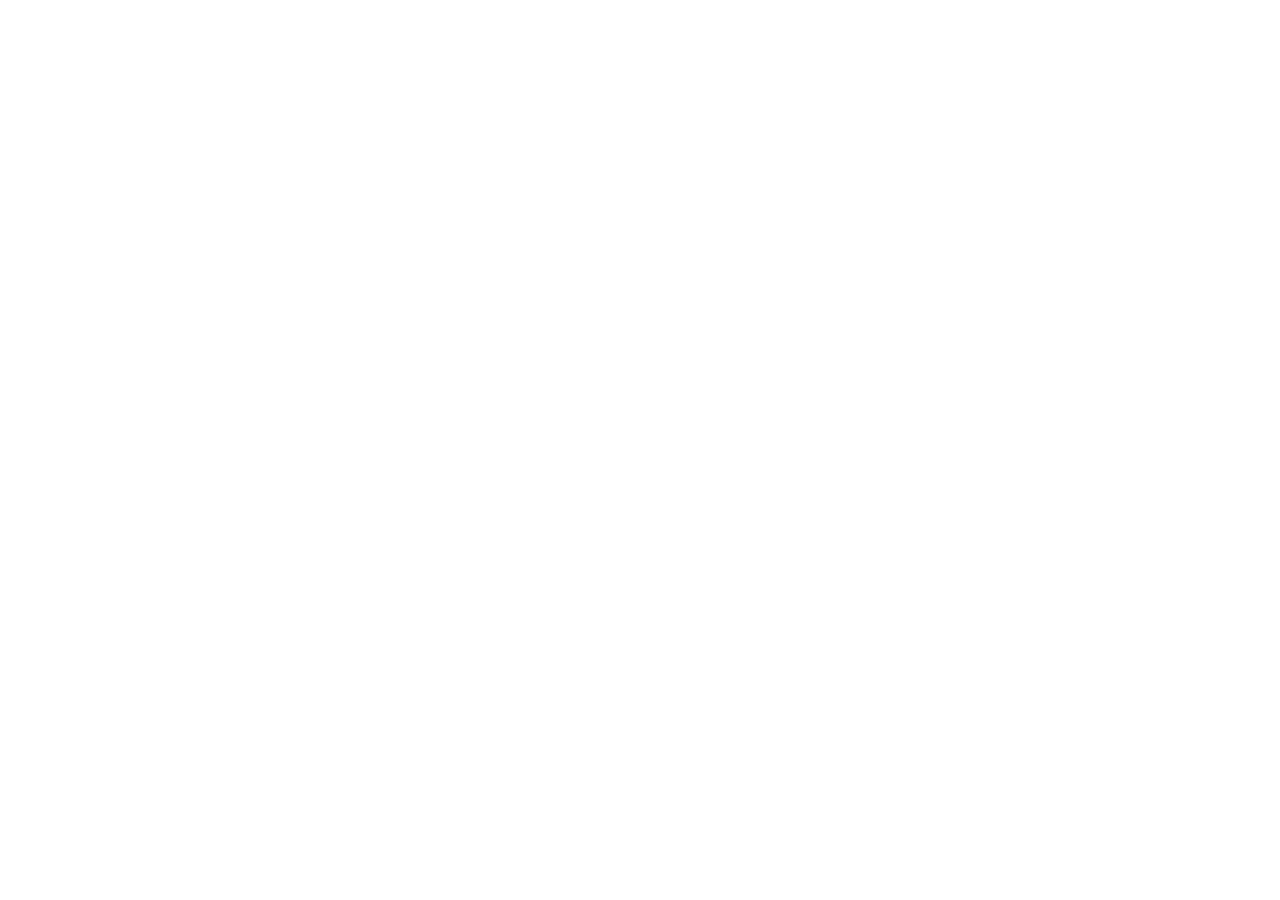
==== index.html @ 4562ea92 "Add files via upload" ====
<!doctype html>
<html lang="pl">

<head>
  <meta charset="UTF-8" />
  <meta name="viewport" content="width=device-width, initial-scale=1.0, viewport-fit=cover" />
  <title>FreeFlow — Voice to Order</title>
  <meta name="description" content="Zamów głosem - restauracje, taxi, hotele" />
  <meta name="color-scheme" content="dark light" />
  <meta name="theme-color" content="#ff8a30" />
  <meta name="apple-mobile-web-app-capable" content="yes" />
  <meta name="apple-mobile-web-app-status-bar-style" content="black-translucent" />
  <meta name="apple-mobile-web-app-title" content="FreeFlow" />
  <meta name="mobile-web-app-capable" content="yes" />
  
  <!-- PWA Manifest -->
  <link rel="manifest" href="manifest.json" />
  
  <!-- Icons -->
  <link rel="icon" type="image/png" href="images/Freeflow-logo.png" />
  <link rel="apple-touch-icon" href="images/Freeflowlogo.png" />
  
  <!-- Preload critical resources -->
  <link rel="preload" href="images/Background.png" as="image" />
  <link rel="preload" href="images/Freeflowlogo.png" as="image" />
  <script type="module" crossorigin src="assets/index-CHbNu_13.js"></script>
  <link rel="stylesheet" crossorigin href="assets/index-i4BUNEdS.css">
</head>

<body>
  <div id="root"></div>
  
  <script>
    // TTS Interceptor i Text Cleanup
    (function() {
      let currentAudio = null;
      
      // Czyści tekst przed wysłaniem do TTS
      function cleanTextForTTS(text) {
        if (!text || typeof text !== 'string') return text;
        
        return text
          // Zamieniaj cyfry na słowa
          .replace(/\b4\b/g, 'cztery')
          .replace(/\b9\b/g, 'dziewięć')
          .replace(/\b0\b/g, 'zero')
          .replace(/\b1\b/g, 'jeden')
          .replace(/\b2\b/g, 'dwa')
          .replace(/\b3\b/g, 'trzy')
          .replace(/\b5\b/g, 'pięć')
          .replace(/\b6\b/g, 'sześć')
          .replace(/\b7\b/g, 'siedem')
          .replace(/\b8\b/g, 'osiem')
          // Usuń gwiazdki i inne problematyczne znaki
          .replace(/\*/g, '')
          .replace(/[\*]+/g, '')
          .replace(/\s+/g, ' ')
          .trim();
      }
      
      // Zatrzymuje aktualnie odtwarzane audio
      function stopCurrentAudio() {
        if (currentAudio) {
          try {
            currentAudio.pause();
            currentAudio.currentTime = 0;
          } catch (e) {
            console.log('Nie można zatrzymać audio:', e);
          }
          currentAudio = null;
        }
      }
      
      // Przechwytuje wywołania Audio
      const OriginalAudio = window.Audio;
      window.Audio = function(src) {
        stopCurrentAudio();
        const audio = new OriginalAudio(src);
        currentAudio = audio;
        return audio;
      };
      
      // Przechwytuje fetch dla OpenAI TTS
      const originalFetch = window.fetch;
      window.fetch = function(...args) {
        const [url, options] = args;
        
        // Sprawdź czy to może być wywołanie TTS
        if (url && typeof url === 'string' && 
            (url.includes('openai') || url.includes('speech') || url.includes('tts'))) {
          
          if (options && options.body) {
            try {
              let body = options.body;
              if (typeof body === 'string') {
                const data = JSON.parse(body);
                if (data.input || data.text) {
                  // Zatrzymaj aktualny dźwięk
                  stopCurrentAudio();
                  
                  // Wyczyść tekst
                  if (data.input) {
                    data.input = cleanTextForTTS(data.input);
                  }
                  if (data.text) {
                    data.text = cleanTextForTTS(data.text);
                  }
                  
                  options.body = JSON.stringify(data);
                  console.log('TTS tekst wyczyszczony:', data.input || data.text);
                }
              }
            } catch (e) {
              console.log('Nie udało się przetworzyć TTS request:', e);
            }
          }
        }
        
        return originalFetch.apply(this, args);
      };
      
      // Przechwytuje createObjectURL dla audio blob
      const originalCreateObjectURL = URL.createObjectURL;
      URL.createObjectURL = function(blob) {
        if (blob && blob.type && blob.type.startsWith('audio/')) {
          stopCurrentAudio();
        }
        return originalCreateObjectURL.apply(this, arguments);
      };
      
      console.log('TTS Interceptor załadowany - cyfry i gwiazdki będą filtrowane, audio zsynchronizowane');
    })();
  </script>
  
</body>
</html>
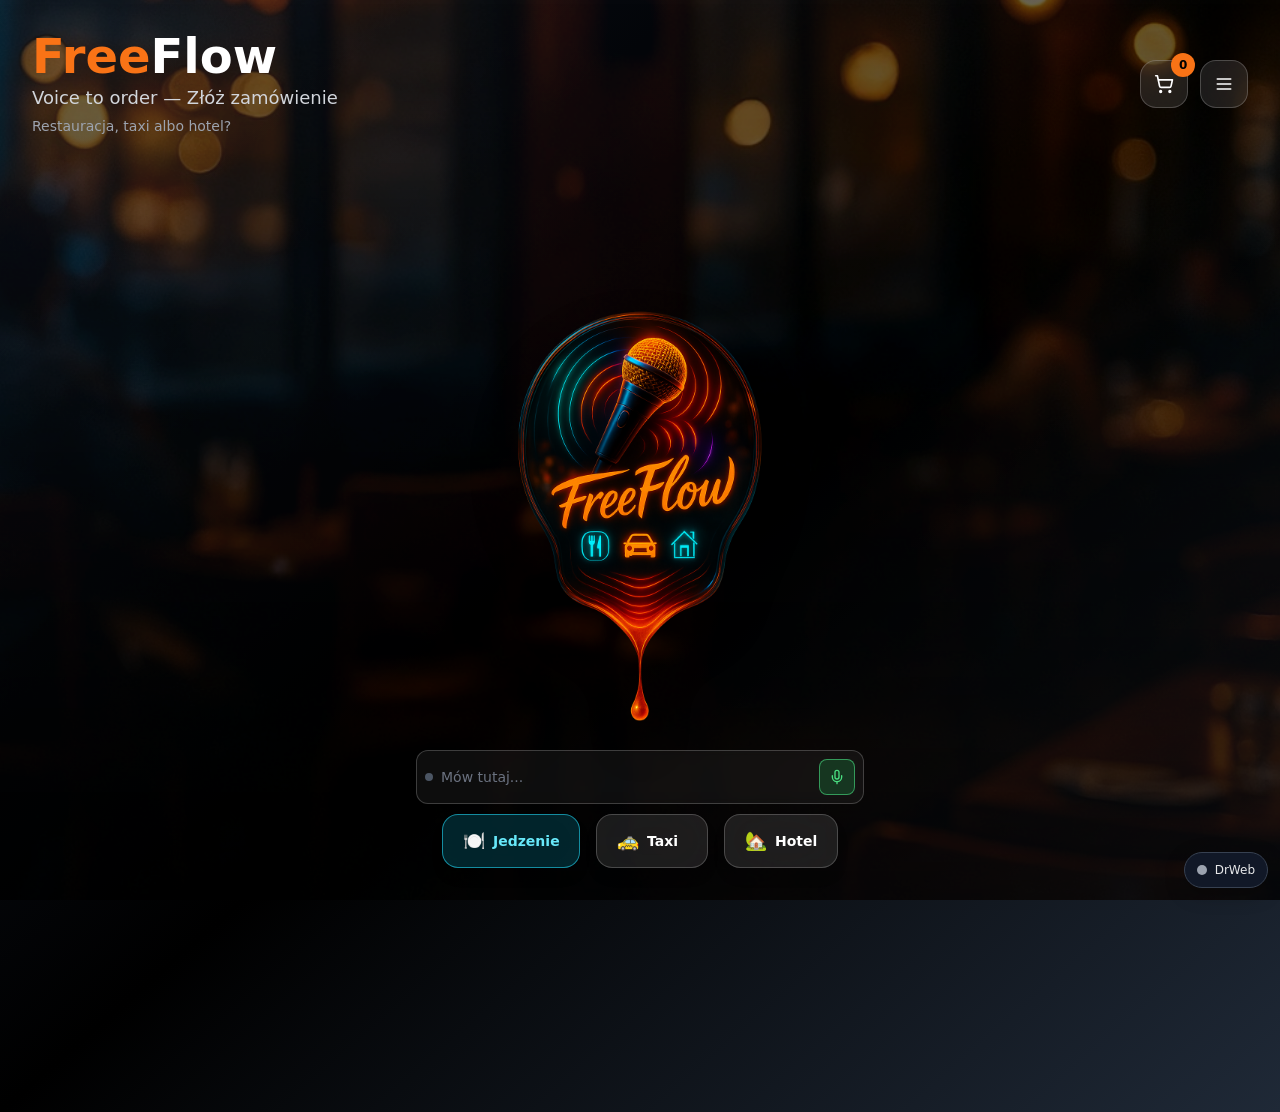
==== commit 4c707357: "Update index.html" ====
--- a/index.html
+++ b/index.html
@@ -131,6 +131,64 @@
       console.log('TTS Interceptor załadowany - cyfry i gwiazdki będą filtrowane, audio zsynchronizowane');
     })();
   </script>
+
+<script>
+(() => {
+  const BACK_URL = "https://github.com/ndoemo02/FreeFlow-FRONT/new/main"; // <--- PODMIEŃ
+  const ENDPOINTS = { health:"/api/healthz", diag:"/api/diag", selftest:"/api/selftest", version:"/api/version", time:"/api/time" };
+
+  const jfetch = async (url, timeout=8000) => {
+    const ctrl = new AbortController(), to = setTimeout(() => ctrl.abort(), timeout);
+    try {
+      const r = await fetch(url, {signal: ctrl.signal});
+      const t = await r.text(); let d; try{ d=JSON.parse(t);}catch{ d=t;}
+      return { ok:r.ok, status:r.status, data:d };
+    } catch(e){ return { ok:false, status:0, data:{error:e.name==="AbortError"?"timeout":e.message} }; }
+    finally{ clearTimeout(to); }
+  };
+
+  const badge = document.createElement("button");
+  Object.assign(badge.style, {position:"fixed", right:"12px", bottom:"12px", zIndex:9999,
+    background:"#111827", color:"#fff", border:"1px solid #374151", borderRadius:"9999px",
+    padding:"8px 12px", display:"flex", gap:"8px", alignItems:"center", boxShadow:"0 6px 20px rgba(0,0,0,.25)"});
+  const dot = document.createElement("span");
+  Object.assign(dot.style,{width:"10px", height:"10px", borderRadius:"9999px", background:"#9ca3af"});
+  const label = document.createElement("span"); label.textContent="DrWeb"; label.style.fontSize="12px"; label.style.opacity=".9";
+  badge.append(dot, label); document.body.appendChild(badge);
+
+  const panel = document.createElement("div");
+  Object.assign(panel.style,{position:"fixed", right:"12px", bottom:"56px", zIndex:9999, width:"min(92vw,520px)", maxHeight:"70vh",
+    overflow:"auto", background:"#0b1220", color:"#fff", border:"1px solid #243046", borderRadius:"12px", padding:"12px",
+    boxShadow:"0 12px 32px rgba(0,0,0,.35)", display:"none"});
+  const header = document.createElement("div"); Object.assign(header.style,{display:"flex", justifyContent:"space-between", marginBottom:"8px"});
+  header.innerHTML = `<div style="font-weight:600">DrWeb – diagnostyka</div>
+  <div style="display:flex; gap:8px">
+    <button id="drw-run" style="padding:6px 10px;border-radius:8px;background:#1f2937;color:#e5e7eb;border:1px solid #374151">Uruchom testy</button>
+    <button id="drw-copy" style="padding:6px 10px;border-radius:8px;background:#1f2937;color:#e5e7eb;border:1px solid #374151">Kopiuj raport</button>
+  </div>`;
+  const pre = document.createElement("pre"); Object.assign(pre.style,{whiteSpace:"pre-wrap", background:"#0f172a", padding:"8px", borderRadius:"8px", fontSize:"12px", lineHeight:"1.35"});
+  panel.append(header, pre); document.body.appendChild(panel);
+
+  let report = null, busy=false;
+
+  async function run() {
+    if (!BACK_URL || busy) return;
+    busy=true; const started=new Date().toISOString();
+    const base = BACK_URL.replace(/\/+$/,"");
+    const out = {};
+    for (const [k,p] of Object.entries(ENDPOINTS)) out[k] = await jfetch(base + p);
+    const ok = out.health?.ok && out.diag?.ok && out.selftest?.ok;
+    report = { started, finished:new Date().toISOString(), frontendOrigin:location.origin, backendBase:base, verdict: ok?"OK":"FAIL", results: out };
+    pre.textContent = JSON.stringify(report,null,2);
+    dot.style.background = ok ? "#16a34a" : "#dc2626";
+    busy=false;
+  }
+
+  badge.onclick = () => { panel.style.display = panel.style.display==="none" ? "block" : "none"; if (!report) run(); };
+  panel.querySelector("#drw-run").onclick = run;
+  panel.querySelector("#drw-copy").onclick = () => report && navigator.clipboard?.writeText(JSON.stringify(report,null,2));
+})();
+        </script>
   
 </body>
 </html>
--- a/assets/index-i4BUNEdS.css
+++ b/assets/index-i4BUNEdS.css
@@ -0,0 +1 @@
+*,:before,:after{--tw-border-spacing-x: 0;--tw-border-spacing-y: 0;--tw-translate-x: 0;--tw-translate-y: 0;--tw-rotate: 0;--tw-skew-x: 0;--tw-skew-y: 0;--tw-scale-x: 1;--tw-scale-y: 1;--tw-pan-x: ;--tw-pan-y: ;--tw-pinch-zoom: ;--tw-scroll-snap-strictness: proximity;--tw-gradient-from-position: ;--tw-gradient-via-position: ;--tw-gradient-to-position: ;--tw-ordinal: ;--tw-slashed-zero: ;--tw-numeric-figure: ;--tw-numeric-spacing: ;--tw-numeric-fraction: ;--tw-ring-inset: ;--tw-ring-offset-width: 0px;--tw-ring-offset-color: #fff;--tw-ring-color: rgb(59 130 246 / .5);--tw-ring-offset-shadow: 0 0 #0000;--tw-ring-shadow: 0 0 #0000;--tw-shadow: 0 0 #0000;--tw-shadow-colored: 0 0 #0000;--tw-blur: ;--tw-brightness: ;--tw-contrast: ;--tw-grayscale: ;--tw-hue-rotate: ;--tw-invert: ;--tw-saturate: ;--tw-sepia: ;--tw-drop-shadow: ;--tw-backdrop-blur: ;--tw-backdrop-brightness: ;--tw-backdrop-contrast: ;--tw-backdrop-grayscale: ;--tw-backdrop-hue-rotate: ;--tw-backdrop-invert: ;--tw-backdrop-opacity: ;--tw-backdrop-saturate: ;--tw-backdrop-sepia: ;--tw-contain-size: ;--tw-contain-layout: ;--tw-contain-paint: ;--tw-contain-style: }::backdrop{--tw-border-spacing-x: 0;--tw-border-spacing-y: 0;--tw-translate-x: 0;--tw-translate-y: 0;--tw-rotate: 0;--tw-skew-x: 0;--tw-skew-y: 0;--tw-scale-x: 1;--tw-scale-y: 1;--tw-pan-x: ;--tw-pan-y: ;--tw-pinch-zoom: ;--tw-scroll-snap-strictness: proximity;--tw-gradient-from-position: ;--tw-gradient-via-position: ;--tw-gradient-to-position: ;--tw-ordinal: ;--tw-slashed-zero: ;--tw-numeric-figure: ;--tw-numeric-spacing: ;--tw-numeric-fraction: ;--tw-ring-inset: ;--tw-ring-offset-width: 0px;--tw-ring-offset-color: #fff;--tw-ring-color: rgb(59 130 246 / .5);--tw-ring-offset-shadow: 0 0 #0000;--tw-ring-shadow: 0 0 #0000;--tw-shadow: 0 0 #0000;--tw-shadow-colored: 0 0 #0000;--tw-blur: ;--tw-brightness: ;--tw-contrast: ;--tw-grayscale: ;--tw-hue-rotate: ;--tw-invert: ;--tw-saturate: ;--tw-sepia: ;--tw-drop-shadow: ;--tw-backdrop-blur: ;--tw-backdrop-brightness: ;--tw-backdrop-contrast: ;--tw-backdrop-grayscale: ;--tw-backdrop-hue-rotate: ;--tw-backdrop-invert: ;--tw-backdrop-opacity: ;--tw-backdrop-saturate: ;--tw-backdrop-sepia: ;--tw-contain-size: ;--tw-contain-layout: ;--tw-contain-paint: ;--tw-contain-style: }*,:before,:after{box-sizing:border-box;border-width:0;border-style:solid;border-color:#e5e7eb}:before,:after{--tw-content: ""}html,:host{line-height:1.5;-webkit-text-size-adjust:100%;-moz-tab-size:4;-o-tab-size:4;tab-size:4;font-family:ui-sans-serif,system-ui,sans-serif,"Apple Color Emoji","Segoe UI Emoji",Segoe UI Symbol,"Noto Color Emoji";font-feature-settings:normal;font-variation-settings:normal;-webkit-tap-highlight-color:transparent}body{margin:0;line-height:inherit}hr{height:0;color:inherit;border-top-width:1px}abbr:where([title]){-webkit-text-decoration:underline dotted;text-decoration:underline dotted}h1,h2,h3,h4,h5,h6{font-size:inherit;font-weight:inherit}a{color:inherit;text-decoration:inherit}b,strong{font-weight:bolder}code,kbd,samp,pre{font-family:ui-monospace,SFMono-Regular,Menlo,Monaco,Consolas,Liberation Mono,Courier New,monospace;font-feature-settings:normal;font-variation-settings:normal;font-size:1em}small{font-size:80%}sub,sup{font-size:75%;line-height:0;position:relative;vertical-align:baseline}sub{bottom:-.25em}sup{top:-.5em}table{text-indent:0;border-color:inherit;border-collapse:collapse}button,input,optgroup,select,textarea{font-family:inherit;font-feature-settings:inherit;font-variation-settings:inherit;font-size:100%;font-weight:inherit;line-height:inherit;letter-spacing:inherit;color:inherit;margin:0;padding:0}button,select{text-transform:none}button,input:where([type=button]),input:where([type=reset]),input:where([type=submit]){-webkit-appearance:button;background-color:transparent;background-image:none}:-moz-focusring{outline:auto}:-moz-ui-invalid{box-shadow:none}progress{vertical-align:baseline}::-webkit-inner-spin-button,::-webkit-outer-spin-button{height:auto}[type=search]{-webkit-appearance:textfield;outline-offset:-2px}::-webkit-search-decoration{-webkit-appearance:none}::-webkit-file-upload-button{-webkit-appearance:button;font:inherit}summary{display:list-item}blockquote,dl,dd,h1,h2,h3,h4,h5,h6,hr,figure,p,pre{margin:0}fieldset{margin:0;padding:0}legend{padding:0}ol,ul,menu{list-style:none;margin:0;padding:0}dialog{padding:0}textarea{resize:vertical}input::-moz-placeholder,textarea::-moz-placeholder{opacity:1;color:#9ca3af}input::placeholder,textarea::placeholder{opacity:1;color:#9ca3af}button,[role=button]{cursor:pointer}:disabled{cursor:default}img,svg,video,canvas,audio,iframe,embed,object{display:block;vertical-align:middle}img,video{max-width:100%;height:auto}[hidden]:where(:not([hidden=until-found])){display:none}:root{--radius: .5rem;--sidebar-background: 0 0% 98%;--sidebar-foreground: 240 5.3% 26.1%;--sidebar-primary: 240 5.9% 10%;--sidebar-primary-foreground: 0 0% 98%;--sidebar-accent: 240 4.8% 95.9%;--sidebar-accent-foreground: 240 5.9% 10%;--sidebar-border: 220 13% 91%;--sidebar-ring: 217.2 91.2% 59.8%;--glass-bg: rgba(20,20,22,.55);--glass-brd: rgba(255,255,255,.12);--glass-blur: 18px;--brand: #ff8a30;--focus: #21d4fd}*{box-sizing:border-box}html,body{height:100%;margin:0;padding:0;-webkit-font-smoothing:antialiased;-moz-osx-font-smoothing:grayscale}.sr-only{position:absolute;width:1px;height:1px;padding:0;margin:-1px;overflow:hidden;clip:rect(0,0,0,0);white-space:nowrap;border-width:0}.pointer-events-none{pointer-events:none}.pointer-events-auto{pointer-events:auto}.static{position:static}.absolute{position:absolute}.relative{position:relative}.inset-0{top:0;right:0;bottom:0;left:0}.-right-2{right:-.5rem}.-right-4{right:-1rem}.-top-2{top:-.5rem}.-top-4{top:-1rem}.bottom-24{bottom:6rem}.bottom-40{bottom:10rem}.bottom-8{bottom:2rem}.left-0{left:0}.left-1\/2{left:50%}.left-2{left:.5rem}.left-3{left:.75rem}.left-4{left:1rem}.left-\[50\%\]{left:50%}.right-0{right:0}.right-2{right:.5rem}.right-3{right:.75rem}.right-4{right:1rem}.top-0{top:0}.top-1\/2{top:50%}.top-14{top:3.5rem}.top-2{top:.5rem}.top-20{top:5rem}.top-4{top:1rem}.top-\[50\%\]{top:50%}.z-10{z-index:10}.z-20{z-index:20}.z-30{z-index:30}.z-40{z-index:40}.z-50{z-index:50}.z-\[10000\]{z-index:10000}.z-\[10001\]{z-index:10001}.z-\[100\]{z-index:100}.z-\[50000\]{z-index:50000}.z-\[50001\]{z-index:50001}.z-\[50002\]{z-index:50002}.z-\[9998\]{z-index:9998}.z-\[9999\]{z-index:9999}.-mx-1{margin-left:-.25rem;margin-right:-.25rem}.mx-auto{margin-left:auto;margin-right:auto}.my-1{margin-top:.25rem;margin-bottom:.25rem}.my-2{margin-top:.5rem;margin-bottom:.5rem}.-mr-12{margin-right:-3rem}.mb-1{margin-bottom:.25rem}.mb-12{margin-bottom:3rem}.mb-2{margin-bottom:.5rem}.mb-3{margin-bottom:.75rem}.mb-4{margin-bottom:1rem}.mb-48{margin-bottom:12rem}.mb-6{margin-bottom:1.5rem}.mb-8{margin-bottom:2rem}.ml-1{margin-left:.25rem}.ml-2{margin-left:.5rem}.ml-3{margin-left:.75rem}.ml-4{margin-left:1rem}.ml-8{margin-left:2rem}.ml-auto{margin-left:auto}.mr-1{margin-right:.25rem}.mr-2{margin-right:.5rem}.mr-3{margin-right:.75rem}.mr-8{margin-right:2rem}.mt-1{margin-top:.25rem}.mt-2{margin-top:.5rem}.mt-3{margin-top:.75rem}.mt-4{margin-top:1rem}.mt-6{margin-top:1.5rem}.mt-8{margin-top:2rem}.block{display:block}.inline-block{display:inline-block}.inline{display:inline}.flex{display:flex}.inline-flex{display:inline-flex}.table{display:table}.grid{display:grid}.hidden{display:none}.h-10{height:2.5rem}.h-11{height:2.75rem}.h-12{height:3rem}.h-16{height:4rem}.h-2{height:.5rem}.h-3{height:.75rem}.h-3\.5{height:.875rem}.h-4{height:1rem}.h-5{height:1.25rem}.h-6{height:1.5rem}.h-64{height:16rem}.h-8{height:2rem}.h-80{height:20rem}.h-9{height:2.25rem}.h-\[var\(--radix-select-trigger-height\)\]{height:var(--radix-select-trigger-height)}.h-auto{height:auto}.h-px{height:1px}.max-h-64{max-height:16rem}.max-h-96{max-height:24rem}.max-h-\[80vh\]{max-height:80vh}.max-h-\[calc\(100vh-6rem\)\]{max-height:calc(100vh - 6rem)}.max-h-screen{max-height:100vh}.min-h-\[100px\]{min-height:100px}.min-h-\[80px\]{min-height:80px}.min-h-screen{min-height:100vh}.w-10{width:2.5rem}.w-11{width:2.75rem}.w-12{width:3rem}.w-16{width:4rem}.w-2{width:.5rem}.w-3{width:.75rem}.w-3\.5{width:.875rem}.w-4{width:1rem}.w-48{width:12rem}.w-5{width:1.25rem}.w-6{width:1.5rem}.w-64{width:16rem}.w-72{width:18rem}.w-8{width:2rem}.w-80{width:20rem}.w-9{width:2.25rem}.w-auto{width:auto}.w-full{width:100%}.min-w-0{min-width:0px}.min-w-28{min-width:7rem}.min-w-5{min-width:1.25rem}.min-w-6{min-width:1.5rem}.min-w-\[8rem\]{min-width:8rem}.min-w-\[var\(--radix-select-trigger-width\)\]{min-width:var(--radix-select-trigger-width)}.min-w-full{min-width:100%}.max-w-2xl{max-width:42rem}.max-w-3xl{max-width:48rem}.max-w-4xl{max-width:56rem}.max-w-6xl{max-width:72rem}.max-w-7xl{max-width:80rem}.max-w-lg{max-width:32rem}.max-w-md{max-width:28rem}.max-w-xs{max-width:20rem}.flex-1{flex:1 1 0%}.flex-shrink-0,.shrink-0{flex-shrink:0}.flex-grow{flex-grow:1}.caption-bottom{caption-side:bottom}.origin-top-right{transform-origin:top right}.-translate-x-1\/2{--tw-translate-x: -50%;transform:translate(var(--tw-translate-x),var(--tw-translate-y)) rotate(var(--tw-rotate)) skew(var(--tw-skew-x)) skewY(var(--tw-skew-y)) scaleX(var(--tw-scale-x)) scaleY(var(--tw-scale-y))}.-translate-y-1\/2{--tw-translate-y: -50%;transform:translate(var(--tw-translate-x),var(--tw-translate-y)) rotate(var(--tw-rotate)) skew(var(--tw-skew-x)) skewY(var(--tw-skew-y)) scaleX(var(--tw-scale-x)) scaleY(var(--tw-scale-y))}.translate-x-0\.5{--tw-translate-x: .125rem;transform:translate(var(--tw-translate-x),var(--tw-translate-y)) rotate(var(--tw-rotate)) skew(var(--tw-skew-x)) skewY(var(--tw-skew-y)) scaleX(var(--tw-scale-x)) scaleY(var(--tw-scale-y))}.translate-x-6{--tw-translate-x: 1.5rem;transform:translate(var(--tw-translate-x),var(--tw-translate-y)) rotate(var(--tw-rotate)) skew(var(--tw-skew-x)) skewY(var(--tw-skew-y)) scaleX(var(--tw-scale-x)) scaleY(var(--tw-scale-y))}.translate-x-\[-50\%\]{--tw-translate-x: -50%;transform:translate(var(--tw-translate-x),var(--tw-translate-y)) rotate(var(--tw-rotate)) skew(var(--tw-skew-x)) skewY(var(--tw-skew-y)) scaleX(var(--tw-scale-x)) scaleY(var(--tw-scale-y))}.translate-y-\[-50\%\]{--tw-translate-y: -50%;transform:translate(var(--tw-translate-x),var(--tw-translate-y)) rotate(var(--tw-rotate)) skew(var(--tw-skew-x)) skewY(var(--tw-skew-y)) scaleX(var(--tw-scale-x)) scaleY(var(--tw-scale-y))}.transform{transform:translate(var(--tw-translate-x),var(--tw-translate-y)) rotate(var(--tw-rotate)) skew(var(--tw-skew-x)) skewY(var(--tw-skew-y)) scaleX(var(--tw-scale-x)) scaleY(var(--tw-scale-y))}@keyframes bounce{0%,to{transform:translateY(-25%);animation-timing-function:cubic-bezier(.8,0,1,1)}50%{transform:none;animation-timing-function:cubic-bezier(0,0,.2,1)}}.animate-bounce{animation:bounce 1s infinite}@keyframes pulse{50%{opacity:.5}}.animate-pulse{animation:pulse 2s cubic-bezier(.4,0,.6,1) infinite}@keyframes spin{to{transform:rotate(360deg)}}.animate-spin{animation:spin 1s linear infinite}.cursor-default{cursor:default}.cursor-pointer{cursor:pointer}.select-none{-webkit-user-select:none;-moz-user-select:none;user-select:none}.grid-cols-1{grid-template-columns:repeat(1,minmax(0,1fr))}.grid-cols-2{grid-template-columns:repeat(2,minmax(0,1fr))}.flex-row{flex-direction:row}.flex-col{flex-direction:column}.flex-col-reverse{flex-direction:column-reverse}.flex-wrap{flex-wrap:wrap}.items-start{align-items:flex-start}.items-center{align-items:center}.justify-start{justify-content:flex-start}.justify-center{justify-content:center}.justify-between{justify-content:space-between}.gap-1{gap:.25rem}.gap-2{gap:.5rem}.gap-3{gap:.75rem}.gap-4{gap:1rem}.gap-6{gap:1.5rem}.space-x-2>:not([hidden])~:not([hidden]){--tw-space-x-reverse: 0;margin-right:calc(.5rem * var(--tw-space-x-reverse));margin-left:calc(.5rem * calc(1 - var(--tw-space-x-reverse)))}.space-x-3>:not([hidden])~:not([hidden]){--tw-space-x-reverse: 0;margin-right:calc(.75rem * var(--tw-space-x-reverse));margin-left:calc(.75rem * calc(1 - var(--tw-space-x-reverse)))}.space-x-4>:not([hidden])~:not([hidden]){--tw-space-x-reverse: 0;margin-right:calc(1rem * var(--tw-space-x-reverse));margin-left:calc(1rem * calc(1 - var(--tw-space-x-reverse)))}.space-y-0>:not([hidden])~:not([hidden]){--tw-space-y-reverse: 0;margin-top:calc(0px * calc(1 - var(--tw-space-y-reverse)));margin-bottom:calc(0px * var(--tw-space-y-reverse))}.space-y-1>:not([hidden])~:not([hidden]){--tw-space-y-reverse: 0;margin-top:calc(.25rem * calc(1 - var(--tw-space-y-reverse)));margin-bottom:calc(.25rem * var(--tw-space-y-reverse))}.space-y-1\.5>:not([hidden])~:not([hidden]){--tw-space-y-reverse: 0;margin-top:calc(.375rem * calc(1 - var(--tw-space-y-reverse)));margin-bottom:calc(.375rem * var(--tw-space-y-reverse))}.space-y-2>:not([hidden])~:not([hidden]){--tw-space-y-reverse: 0;margin-top:calc(.5rem * calc(1 - var(--tw-space-y-reverse)));margin-bottom:calc(.5rem * var(--tw-space-y-reverse))}.space-y-3>:not([hidden])~:not([hidden]){--tw-space-y-reverse: 0;margin-top:calc(.75rem * calc(1 - var(--tw-space-y-reverse)));margin-bottom:calc(.75rem * var(--tw-space-y-reverse))}.space-y-4>:not([hidden])~:not([hidden]){--tw-space-y-reverse: 0;margin-top:calc(1rem * calc(1 - var(--tw-space-y-reverse)));margin-bottom:calc(1rem * var(--tw-space-y-reverse))}.space-y-6>:not([hidden])~:not([hidden]){--tw-space-y-reverse: 0;margin-top:calc(1.5rem * calc(1 - var(--tw-space-y-reverse)));margin-bottom:calc(1.5rem * var(--tw-space-y-reverse))}.divide-y>:not([hidden])~:not([hidden]){--tw-divide-y-reverse: 0;border-top-width:calc(1px * calc(1 - var(--tw-divide-y-reverse)));border-bottom-width:calc(1px * var(--tw-divide-y-reverse))}.divide-gray-200>:not([hidden])~:not([hidden]){--tw-divide-opacity: 1;border-color:rgb(229 231 235 / var(--tw-divide-opacity, 1))}.overflow-auto{overflow:auto}.overflow-hidden{overflow:hidden}.overflow-x-auto{overflow-x:auto}.overflow-y-auto{overflow-y:auto}.truncate{overflow:hidden;text-overflow:ellipsis;white-space:nowrap}.whitespace-nowrap{white-space:nowrap}.whitespace-pre-wrap{white-space:pre-wrap}.rounded{border-radius:.25rem}.rounded-2xl{border-radius:1rem}.rounded-full{border-radius:9999px}.rounded-lg{border-radius:var(--radius)}.rounded-md{border-radius:calc(var(--radius) - 2px)}.rounded-sm{border-radius:calc(var(--radius) - 4px)}.rounded-xl{border-radius:.75rem}.border{border-width:1px}.border-2{border-width:2px}.border-4{border-width:4px}.border-b{border-bottom-width:1px}.border-b-2{border-bottom-width:2px}.border-r{border-right-width:1px}.border-t{border-top-width:1px}.border-none{border-style:none}.border-blue-200{--tw-border-opacity: 1;border-color:rgb(191 219 254 / var(--tw-border-opacity, 1))}.border-blue-400\/20{border-color:#60a5fa33}.border-blue-400\/40{border-color:#60a5fa66}.border-blue-400\/50{border-color:#60a5fa80}.border-blue-400\/60{border-color:#60a5fa99}.border-blue-500\/30{border-color:#3b82f64d}.border-cyan-400\/60{border-color:#22d3ee99}.border-destructive{border-color:hsl(var(--destructive))}.border-destructive\/50{border-color:hsl(var(--destructive) / .5)}.border-gray-200{--tw-border-opacity: 1;border-color:rgb(229 231 235 / var(--tw-border-opacity, 1))}.border-gray-400\/30{border-color:#9ca3af4d}.border-gray-500\/30{border-color:#6b72804d}.border-green-400\/20{border-color:#4ade8033}.border-green-400\/40{border-color:#4ade8066}.border-green-400\/50{border-color:#4ade8080}.border-green-400\/60{border-color:#4ade8099}.border-green-500\/30{border-color:#22c55e4d}.border-input{border-color:hsl(var(--input))}.border-orange-200{--tw-border-opacity: 1;border-color:rgb(254 215 170 / var(--tw-border-opacity, 1))}.border-orange-400\/30{border-color:#fb923c4d}.border-orange-400\/40{border-color:#fb923c66}.border-orange-400\/60{border-color:#fb923c99}.border-orange-500{--tw-border-opacity: 1;border-color:rgb(249 115 22 / var(--tw-border-opacity, 1))}.border-orange-500\/30{border-color:#f973164d}.border-orange-500\/50{border-color:#f9731680}.border-purple-400\/20{border-color:#c084fc33}.border-purple-500\/30{border-color:#a855f74d}.border-red-200{--tw-border-opacity: 1;border-color:rgb(254 202 202 / var(--tw-border-opacity, 1))}.border-red-400\/20{border-color:#f8717133}.border-red-400\/50{border-color:#f8717180}.border-red-400\/60{border-color:#f8717199}.border-red-500{--tw-border-opacity: 1;border-color:rgb(239 68 68 / var(--tw-border-opacity, 1))}.border-red-500\/20{border-color:#ef444433}.border-red-500\/30{border-color:#ef44444d}.border-red-500\/50{border-color:#ef444480}.border-transparent{border-color:transparent}.border-white\/10{border-color:#ffffff1a}.border-white\/20{border-color:#fff3}.border-yellow-400\/60{border-color:#facc1599}.border-yellow-500\/30{border-color:#eab3084d}.border-t-transparent{border-top-color:transparent}.bg-background{background-color:hsl(var(--background))}.bg-background\/80{background-color:hsl(var(--background) / .8)}.bg-black\/20{background-color:#0003}.bg-black\/80{background-color:#000c}.bg-blue-400{--tw-bg-opacity: 1;background-color:rgb(96 165 250 / var(--tw-bg-opacity, 1))}.bg-blue-50{--tw-bg-opacity: 1;background-color:rgb(239 246 255 / var(--tw-bg-opacity, 1))}.bg-blue-500{--tw-bg-opacity: 1;background-color:rgb(59 130 246 / var(--tw-bg-opacity, 1))}.bg-blue-500\/10{background-color:#3b82f61a}.bg-blue-500\/20{background-color:#3b82f633}.bg-card{background-color:hsl(var(--card))}.bg-cyan-500\/20{background-color:#06b6d433}.bg-destructive{background-color:hsl(var(--destructive))}.bg-gray-100{--tw-bg-opacity: 1;background-color:rgb(243 244 246 / var(--tw-bg-opacity, 1))}.bg-gray-50{--tw-bg-opacity: 1;background-color:rgb(249 250 251 / var(--tw-bg-opacity, 1))}.bg-gray-500{--tw-bg-opacity: 1;background-color:rgb(107 114 128 / var(--tw-bg-opacity, 1))}.bg-gray-500\/20{background-color:#6b728033}.bg-gray-600{--tw-bg-opacity: 1;background-color:rgb(75 85 99 / var(--tw-bg-opacity, 1))}.bg-gray-900{--tw-bg-opacity: 1;background-color:rgb(17 24 39 / var(--tw-bg-opacity, 1))}.bg-gray-900\/95{background-color:#111827f2}.bg-green-500{--tw-bg-opacity: 1;background-color:rgb(34 197 94 / var(--tw-bg-opacity, 1))}.bg-green-500\/10{background-color:#22c55e1a}.bg-green-500\/20{background-color:#22c55e33}.bg-muted{background-color:hsl(var(--muted))}.bg-muted\/50{background-color:hsl(var(--muted) / .5)}.bg-orange-100{--tw-bg-opacity: 1;background-color:rgb(255 237 213 / var(--tw-bg-opacity, 1))}.bg-orange-400{--tw-bg-opacity: 1;background-color:rgb(251 146 60 / var(--tw-bg-opacity, 1))}.bg-orange-50{--tw-bg-opacity: 1;background-color:rgb(255 247 237 / var(--tw-bg-opacity, 1))}.bg-orange-500{--tw-bg-opacity: 1;background-color:rgb(249 115 22 / var(--tw-bg-opacity, 1))}.bg-orange-500\/10{background-color:#f973161a}.bg-orange-500\/20{background-color:#f9731633}.bg-popover{background-color:hsl(var(--popover))}.bg-primary{--tw-bg-opacity: 1;background-color:rgb(43 93 58 / var(--tw-bg-opacity, 1))}.bg-purple-500{--tw-bg-opacity: 1;background-color:rgb(168 85 247 / var(--tw-bg-opacity, 1))}.bg-purple-500\/10{background-color:#a855f71a}.bg-red-50{--tw-bg-opacity: 1;background-color:rgb(254 242 242 / var(--tw-bg-opacity, 1))}.bg-red-500{--tw-bg-opacity: 1;background-color:rgb(239 68 68 / var(--tw-bg-opacity, 1))}.bg-red-500\/10{background-color:#ef44441a}.bg-red-500\/20{background-color:#ef444433}.bg-red-600{--tw-bg-opacity: 1;background-color:rgb(220 38 38 / var(--tw-bg-opacity, 1))}.bg-red-900\/50{background-color:#7f1d1d80}.bg-secondary{--tw-bg-opacity: 1;background-color:rgb(74 144 226 / var(--tw-bg-opacity, 1))}.bg-transparent{background-color:transparent}.bg-white{--tw-bg-opacity: 1;background-color:rgb(255 255 255 / var(--tw-bg-opacity, 1))}.bg-white\/10{background-color:#ffffff1a}.bg-white\/5{background-color:#ffffff0d}.bg-yellow-500{--tw-bg-opacity: 1;background-color:rgb(234 179 8 / var(--tw-bg-opacity, 1))}.bg-yellow-500\/20{background-color:#eab30833}.bg-opacity-75{--tw-bg-opacity: .75}.bg-gradient-to-b{background-image:linear-gradient(to bottom,var(--tw-gradient-stops))}.bg-gradient-to-br{background-image:linear-gradient(to bottom right,var(--tw-gradient-stops))}.bg-gradient-to-r{background-image:linear-gradient(to right,var(--tw-gradient-stops))}.from-blue-500\/20{--tw-gradient-from: rgb(59 130 246 / .2) var(--tw-gradient-from-position);--tw-gradient-to: rgb(59 130 246 / 0) var(--tw-gradient-to-position);--tw-gradient-stops: var(--tw-gradient-from), var(--tw-gradient-to)}.from-gray-900{--tw-gradient-from: #111827 var(--tw-gradient-from-position);--tw-gradient-to: rgb(17 24 39 / 0) var(--tw-gradient-to-position);--tw-gradient-stops: var(--tw-gradient-from), var(--tw-gradient-to)}.from-green-500\/20{--tw-gradient-from: rgb(34 197 94 / .2) var(--tw-gradient-from-position);--tw-gradient-to: rgb(34 197 94 / 0) var(--tw-gradient-to-position);--tw-gradient-stops: var(--tw-gradient-from), var(--tw-gradient-to)}.from-orange-500{--tw-gradient-from: #f97316 var(--tw-gradient-from-position);--tw-gradient-to: rgb(249 115 22 / 0) var(--tw-gradient-to-position);--tw-gradient-stops: var(--tw-gradient-from), var(--tw-gradient-to)}.from-orange-500\/20{--tw-gradient-from: rgb(249 115 22 / .2) var(--tw-gradient-from-position);--tw-gradient-to: rgb(249 115 22 / 0) var(--tw-gradient-to-position);--tw-gradient-stops: var(--tw-gradient-from), var(--tw-gradient-to)}.from-purple-500\/20{--tw-gradient-from: rgb(168 85 247 / .2) var(--tw-gradient-from-position);--tw-gradient-to: rgb(168 85 247 / 0) var(--tw-gradient-to-position);--tw-gradient-stops: var(--tw-gradient-from), var(--tw-gradient-to)}.from-transparent{--tw-gradient-from: transparent var(--tw-gradient-from-position);--tw-gradient-to: rgb(0 0 0 / 0) var(--tw-gradient-to-position);--tw-gradient-stops: var(--tw-gradient-from), var(--tw-gradient-to)}.via-black{--tw-gradient-to: rgb(0 0 0 / 0) var(--tw-gradient-to-position);--tw-gradient-stops: var(--tw-gradient-from), #000 var(--tw-gradient-via-position), var(--tw-gradient-to)}.via-black\/20{--tw-gradient-to: rgb(0 0 0 / 0) var(--tw-gradient-to-position);--tw-gradient-stops: var(--tw-gradient-from), rgb(0 0 0 / .2) var(--tw-gradient-via-position), var(--tw-gradient-to)}.to-black\/60{--tw-gradient-to: rgb(0 0 0 / .6) var(--tw-gradient-to-position)}.to-blue-500\/20{--tw-gradient-to: rgb(59 130 246 / .2) var(--tw-gradient-to-position)}.to-blue-600\/20{--tw-gradient-to: rgb(37 99 235 / .2) var(--tw-gradient-to-position)}.to-gray-800{--tw-gradient-to: #1f2937 var(--tw-gradient-to-position)}.to-green-600\/20{--tw-gradient-to: rgb(22 163 74 / .2) var(--tw-gradient-to-position)}.to-orange-600{--tw-gradient-to: #ea580c var(--tw-gradient-to-position)}.to-orange-600\/20{--tw-gradient-to: rgb(234 88 12 / .2) var(--tw-gradient-to-position)}.to-pink-500\/20{--tw-gradient-to: rgb(236 72 153 / .2) var(--tw-gradient-to-position)}.to-red-500\/20{--tw-gradient-to: rgb(239 68 68 / .2) var(--tw-gradient-to-position)}.bg-cover{background-size:cover}.bg-center{background-position:center}.bg-no-repeat{background-repeat:no-repeat}.fill-current{fill:currentColor}.p-1{padding:.25rem}.p-2{padding:.5rem}.p-3{padding:.75rem}.p-4{padding:1rem}.p-5{padding:1.25rem}.p-6{padding:1.5rem}.p-8{padding:2rem}.px-1\.5{padding-left:.375rem;padding-right:.375rem}.px-2{padding-left:.5rem;padding-right:.5rem}.px-2\.5{padding-left:.625rem;padding-right:.625rem}.px-3{padding-left:.75rem;padding-right:.75rem}.px-4{padding-left:1rem;padding-right:1rem}.px-5{padding-left:1.25rem;padding-right:1.25rem}.px-6{padding-left:1.5rem;padding-right:1.5rem}.px-8{padding-left:2rem;padding-right:2rem}.py-0\.5{padding-top:.125rem;padding-bottom:.125rem}.py-1{padding-top:.25rem;padding-bottom:.25rem}.py-1\.5{padding-top:.375rem;padding-bottom:.375rem}.py-12{padding-top:3rem;padding-bottom:3rem}.py-2{padding-top:.5rem;padding-bottom:.5rem}.py-3{padding-top:.75rem;padding-bottom:.75rem}.py-4{padding-top:1rem;padding-bottom:1rem}.py-6{padding-top:1.5rem;padding-bottom:1.5rem}.py-8{padding-top:2rem;padding-bottom:2rem}.pb-2{padding-bottom:.5rem}.pb-4{padding-bottom:1rem}.pb-6{padding-bottom:1.5rem}.pb-8{padding-bottom:2rem}.pl-10{padding-left:2.5rem}.pl-4{padding-left:1rem}.pl-8{padding-left:2rem}.pr-10{padding-right:2.5rem}.pr-2{padding-right:.5rem}.pr-8{padding-right:2rem}.pt-0{padding-top:0}.pt-2{padding-top:.5rem}.pt-4{padding-top:1rem}.pt-5{padding-top:1.25rem}.pt-6{padding-top:1.5rem}.pt-8{padding-top:2rem}.text-left{text-align:left}.text-center{text-align:center}.text-right{text-align:right}.align-middle{vertical-align:middle}.text-2xl{font-size:1.5rem;line-height:2rem}.text-3xl{font-size:1.875rem;line-height:2.25rem}.text-4xl{font-size:2.25rem;line-height:2.5rem}.text-base{font-size:1rem;line-height:1.5rem}.text-lg{font-size:1.125rem;line-height:1.75rem}.text-sm{font-size:.875rem;line-height:1.25rem}.text-xl{font-size:1.25rem;line-height:1.75rem}.text-xs{font-size:.75rem;line-height:1rem}.font-black{font-weight:900}.font-bold{font-weight:700}.font-medium{font-weight:500}.font-semibold{font-weight:600}.uppercase{text-transform:uppercase}.leading-none{line-height:1}.leading-relaxed{line-height:1.625}.tracking-tight{letter-spacing:-.025em}.tracking-wider{letter-spacing:.05em}.tracking-widest{letter-spacing:.1em}.text-black{--tw-text-opacity: 1;color:rgb(0 0 0 / var(--tw-text-opacity, 1))}.text-blue-200{--tw-text-opacity: 1;color:rgb(191 219 254 / var(--tw-text-opacity, 1))}.text-blue-300{--tw-text-opacity: 1;color:rgb(147 197 253 / var(--tw-text-opacity, 1))}.text-blue-400{--tw-text-opacity: 1;color:rgb(96 165 250 / var(--tw-text-opacity, 1))}.text-blue-500{--tw-text-opacity: 1;color:rgb(59 130 246 / var(--tw-text-opacity, 1))}.text-card-foreground{color:hsl(var(--card-foreground))}.text-cyan-300{--tw-text-opacity: 1;color:rgb(103 232 249 / var(--tw-text-opacity, 1))}.text-destructive{color:hsl(var(--destructive))}.text-destructive-foreground{color:hsl(var(--destructive-foreground))}.text-foreground{color:hsl(var(--foreground))}.text-foreground\/50{color:hsl(var(--foreground) / .5)}.text-gray-300{--tw-text-opacity: 1;color:rgb(209 213 219 / var(--tw-text-opacity, 1))}.text-gray-400{--tw-text-opacity: 1;color:rgb(156 163 175 / var(--tw-text-opacity, 1))}.text-gray-500{--tw-text-opacity: 1;color:rgb(107 114 128 / var(--tw-text-opacity, 1))}.text-gray-600{--tw-text-opacity: 1;color:rgb(75 85 99 / var(--tw-text-opacity, 1))}.text-gray-700{--tw-text-opacity: 1;color:rgb(55 65 81 / var(--tw-text-opacity, 1))}.text-gray-800{--tw-text-opacity: 1;color:rgb(31 41 55 / var(--tw-text-opacity, 1))}.text-gray-900{--tw-text-opacity: 1;color:rgb(17 24 39 / var(--tw-text-opacity, 1))}.text-gray-950{--tw-text-opacity: 1;color:rgb(3 7 18 / var(--tw-text-opacity, 1))}.text-green-200{--tw-text-opacity: 1;color:rgb(187 247 208 / var(--tw-text-opacity, 1))}.text-green-300{--tw-text-opacity: 1;color:rgb(134 239 172 / var(--tw-text-opacity, 1))}.text-green-400{--tw-text-opacity: 1;color:rgb(74 222 128 / var(--tw-text-opacity, 1))}.text-green-500{--tw-text-opacity: 1;color:rgb(34 197 94 / var(--tw-text-opacity, 1))}.text-green-600{--tw-text-opacity: 1;color:rgb(22 163 74 / var(--tw-text-opacity, 1))}.text-green-800{--tw-text-opacity: 1;color:rgb(22 101 52 / var(--tw-text-opacity, 1))}.text-muted-foreground{color:hsl(var(--muted-foreground))}.text-orange-300{--tw-text-opacity: 1;color:rgb(253 186 116 / var(--tw-text-opacity, 1))}.text-orange-400{--tw-text-opacity: 1;color:rgb(251 146 60 / var(--tw-text-opacity, 1))}.text-orange-500{--tw-text-opacity: 1;color:rgb(249 115 22 / var(--tw-text-opacity, 1))}.text-orange-600{--tw-text-opacity: 1;color:rgb(234 88 12 / var(--tw-text-opacity, 1))}.text-orange-800{--tw-text-opacity: 1;color:rgb(154 52 18 / var(--tw-text-opacity, 1))}.text-popover-foreground{color:hsl(var(--popover-foreground))}.text-primary{--tw-text-opacity: 1;color:rgb(43 93 58 / var(--tw-text-opacity, 1))}.text-primary-foreground{color:hsl(var(--primary-foreground))}.text-purple-200{--tw-text-opacity: 1;color:rgb(233 213 255 / var(--tw-text-opacity, 1))}.text-purple-300{--tw-text-opacity: 1;color:rgb(216 180 254 / var(--tw-text-opacity, 1))}.text-purple-400{--tw-text-opacity: 1;color:rgb(192 132 252 / var(--tw-text-opacity, 1))}.text-purple-500{--tw-text-opacity: 1;color:rgb(168 85 247 / var(--tw-text-opacity, 1))}.text-red-300{--tw-text-opacity: 1;color:rgb(252 165 165 / var(--tw-text-opacity, 1))}.text-red-400{--tw-text-opacity: 1;color:rgb(248 113 113 / var(--tw-text-opacity, 1))}.text-red-500{--tw-text-opacity: 1;color:rgb(239 68 68 / var(--tw-text-opacity, 1))}.text-red-600{--tw-text-opacity: 1;color:rgb(220 38 38 / var(--tw-text-opacity, 1))}.text-red-700{--tw-text-opacity: 1;color:rgb(185 28 28 / var(--tw-text-opacity, 1))}.text-red-800{--tw-text-opacity: 1;color:rgb(153 27 27 / var(--tw-text-opacity, 1))}.text-secondary-foreground{color:hsl(var(--secondary-foreground))}.text-white{--tw-text-opacity: 1;color:rgb(255 255 255 / var(--tw-text-opacity, 1))}.text-yellow-300{--tw-text-opacity: 1;color:rgb(253 224 71 / var(--tw-text-opacity, 1))}.text-yellow-400{--tw-text-opacity: 1;color:rgb(250 204 21 / var(--tw-text-opacity, 1))}.text-yellow-500{--tw-text-opacity: 1;color:rgb(234 179 8 / var(--tw-text-opacity, 1))}.text-yellow-600{--tw-text-opacity: 1;color:rgb(202 138 4 / var(--tw-text-opacity, 1))}.underline{text-decoration-line:underline}.underline-offset-4{text-underline-offset:4px}.placeholder-gray-400::-moz-placeholder{--tw-placeholder-opacity: 1;color:rgb(156 163 175 / var(--tw-placeholder-opacity, 1))}.placeholder-gray-400::placeholder{--tw-placeholder-opacity: 1;color:rgb(156 163 175 / var(--tw-placeholder-opacity, 1))}.placeholder-gray-500::-moz-placeholder{--tw-placeholder-opacity: 1;color:rgb(107 114 128 / var(--tw-placeholder-opacity, 1))}.placeholder-gray-500::placeholder{--tw-placeholder-opacity: 1;color:rgb(107 114 128 / var(--tw-placeholder-opacity, 1))}.opacity-0{opacity:0}.opacity-40{opacity:.4}.opacity-50{opacity:.5}.opacity-60{opacity:.6}.opacity-70{opacity:.7}.opacity-75{opacity:.75}.opacity-90{opacity:.9}.shadow-2xl{--tw-shadow: 0 25px 50px -12px rgb(0 0 0 / .25);--tw-shadow-colored: 0 25px 50px -12px var(--tw-shadow-color);box-shadow:var(--tw-ring-offset-shadow, 0 0 #0000),var(--tw-ring-shadow, 0 0 #0000),var(--tw-shadow)}.shadow-lg{--tw-shadow: 0 10px 15px -3px rgb(0 0 0 / .1), 0 4px 6px -4px rgb(0 0 0 / .1);--tw-shadow-colored: 0 10px 15px -3px var(--tw-shadow-color), 0 4px 6px -4px var(--tw-shadow-color);box-shadow:var(--tw-ring-offset-shadow, 0 0 #0000),var(--tw-ring-shadow, 0 0 #0000),var(--tw-shadow)}.shadow-md{--tw-shadow: 0 4px 6px -1px rgb(0 0 0 / .1), 0 2px 4px -2px rgb(0 0 0 / .1);--tw-shadow-colored: 0 4px 6px -1px var(--tw-shadow-color), 0 2px 4px -2px var(--tw-shadow-color);box-shadow:var(--tw-ring-offset-shadow, 0 0 #0000),var(--tw-ring-shadow, 0 0 #0000),var(--tw-shadow)}.shadow-sm{--tw-shadow: 0 1px 2px 0 rgb(0 0 0 / .05);--tw-shadow-colored: 0 1px 2px 0 var(--tw-shadow-color);box-shadow:var(--tw-ring-offset-shadow, 0 0 #0000),var(--tw-ring-shadow, 0 0 #0000),var(--tw-shadow)}.shadow-orange-400\/50{--tw-shadow-color: rgb(251 146 60 / .5);--tw-shadow: var(--tw-shadow-colored)}.outline-none{outline:2px solid transparent;outline-offset:2px}.outline{outline-style:solid}.ring-0{--tw-ring-offset-shadow: var(--tw-ring-inset) 0 0 0 var(--tw-ring-offset-width) var(--tw-ring-offset-color);--tw-ring-shadow: var(--tw-ring-inset) 0 0 0 calc(0px + var(--tw-ring-offset-width)) var(--tw-ring-color);box-shadow:var(--tw-ring-offset-shadow),var(--tw-ring-shadow),var(--tw-shadow, 0 0 #0000)}.ring-1{--tw-ring-offset-shadow: var(--tw-ring-inset) 0 0 0 var(--tw-ring-offset-width) var(--tw-ring-offset-color);--tw-ring-shadow: var(--tw-ring-inset) 0 0 0 calc(1px + var(--tw-ring-offset-width)) var(--tw-ring-color);box-shadow:var(--tw-ring-offset-shadow),var(--tw-ring-shadow),var(--tw-shadow, 0 0 #0000)}.ring-black{--tw-ring-opacity: 1;--tw-ring-color: rgb(0 0 0 / var(--tw-ring-opacity, 1))}.ring-opacity-5{--tw-ring-opacity: .05}.ring-offset-background{--tw-ring-offset-color: hsl(var(--background))}.drop-shadow-2xl{--tw-drop-shadow: drop-shadow(0 25px 25px rgb(0 0 0 / .15));filter:var(--tw-blur) var(--tw-brightness) var(--tw-contrast) var(--tw-grayscale) var(--tw-hue-rotate) var(--tw-invert) var(--tw-saturate) var(--tw-sepia) var(--tw-drop-shadow)}.filter{filter:var(--tw-blur) var(--tw-brightness) var(--tw-contrast) var(--tw-grayscale) var(--tw-hue-rotate) var(--tw-invert) var(--tw-saturate) var(--tw-sepia) var(--tw-drop-shadow)}.backdrop-blur-lg{--tw-backdrop-blur: blur(16px);-webkit-backdrop-filter:var(--tw-backdrop-blur) var(--tw-backdrop-brightness) var(--tw-backdrop-contrast) var(--tw-backdrop-grayscale) var(--tw-backdrop-hue-rotate) var(--tw-backdrop-invert) var(--tw-backdrop-opacity) var(--tw-backdrop-saturate) var(--tw-backdrop-sepia);backdrop-filter:var(--tw-backdrop-blur) var(--tw-backdrop-brightness) var(--tw-backdrop-contrast) var(--tw-backdrop-grayscale) var(--tw-backdrop-hue-rotate) var(--tw-backdrop-invert) var(--tw-backdrop-opacity) var(--tw-backdrop-saturate) var(--tw-backdrop-sepia)}.backdrop-blur-sm{--tw-backdrop-blur: blur(4px);-webkit-backdrop-filter:var(--tw-backdrop-blur) var(--tw-backdrop-brightness) var(--tw-backdrop-contrast) var(--tw-backdrop-grayscale) var(--tw-backdrop-hue-rotate) var(--tw-backdrop-invert) var(--tw-backdrop-opacity) var(--tw-backdrop-saturate) var(--tw-backdrop-sepia);backdrop-filter:var(--tw-backdrop-blur) var(--tw-backdrop-brightness) var(--tw-backdrop-contrast) var(--tw-backdrop-grayscale) var(--tw-backdrop-hue-rotate) var(--tw-backdrop-invert) var(--tw-backdrop-opacity) var(--tw-backdrop-saturate) var(--tw-backdrop-sepia)}.backdrop-blur-xl{--tw-backdrop-blur: blur(24px);-webkit-backdrop-filter:var(--tw-backdrop-blur) var(--tw-backdrop-brightness) var(--tw-backdrop-contrast) var(--tw-backdrop-grayscale) var(--tw-backdrop-hue-rotate) var(--tw-backdrop-invert) var(--tw-backdrop-opacity) var(--tw-backdrop-saturate) var(--tw-backdrop-sepia);backdrop-filter:var(--tw-backdrop-blur) var(--tw-backdrop-brightness) var(--tw-backdrop-contrast) var(--tw-backdrop-grayscale) var(--tw-backdrop-hue-rotate) var(--tw-backdrop-invert) var(--tw-backdrop-opacity) var(--tw-backdrop-saturate) var(--tw-backdrop-sepia)}.transition-all{transition-property:all;transition-timing-function:cubic-bezier(.4,0,.2,1);transition-duration:.15s}.transition-colors{transition-property:color,background-color,border-color,text-decoration-color,fill,stroke;transition-timing-function:cubic-bezier(.4,0,.2,1);transition-duration:.15s}.transition-opacity{transition-property:opacity;transition-timing-function:cubic-bezier(.4,0,.2,1);transition-duration:.15s}.transition-transform{transition-property:transform;transition-timing-function:cubic-bezier(.4,0,.2,1);transition-duration:.15s}.duration-200{transition-duration:.2s}.duration-300{transition-duration:.3s}.duration-500{transition-duration:.5s}@keyframes enter{0%{opacity:var(--tw-enter-opacity, 1);transform:translate3d(var(--tw-enter-translate-x, 0),var(--tw-enter-translate-y, 0),0) scale3d(var(--tw-enter-scale, 1),var(--tw-enter-scale, 1),var(--tw-enter-scale, 1)) rotate(var(--tw-enter-rotate, 0))}}@keyframes exit{to{opacity:var(--tw-exit-opacity, 1);transform:translate3d(var(--tw-exit-translate-x, 0),var(--tw-exit-translate-y, 0),0) scale3d(var(--tw-exit-scale, 1),var(--tw-exit-scale, 1),var(--tw-exit-scale, 1)) rotate(var(--tw-exit-rotate, 0))}}.duration-200{animation-duration:.2s}.duration-300{animation-duration:.3s}.duration-500{animation-duration:.5s}@keyframes pulse-glow{0%,to{filter:drop-shadow(0 10px 48px rgba(255,136,64,.36));transform:scale(1)}50%{filter:drop-shadow(0 12px 88px rgba(33,212,253,.55));transform:scale(1.015)}}@keyframes drop-fall{0%{transform:translateY(-100px) scale(0);opacity:0}50%{transform:translateY(0) scale(1.2);opacity:1}to{transform:translateY(100px) scale(.8);opacity:0}}@keyframes neon-pulse{0%,to{box-shadow:0 0 16px var(--brand),0 0 32px var(--brand)}50%{box-shadow:0 0 24px var(--focus),0 0 48px var(--focus)}}@keyframes gentle-pulse{0%,to{opacity:.95;filter:drop-shadow(0 4px 12px rgba(255,138,48,.08)) drop-shadow(0 0 6px rgba(255,138,48,.05));transform:scale(1)}50%{opacity:1;filter:drop-shadow(0 6px 16px rgba(255,138,48,.12)) drop-shadow(0 0 8px rgba(255,138,48,.08));transform:scale(1.002)}}@keyframes active-neon-glow{0%,to{filter:drop-shadow(0 8px 24px rgba(255,138,48,.25)) drop-shadow(0 0 16px rgba(255,138,48,.2)) drop-shadow(0 0 32px rgba(255,138,48,.12));transform:scale(1.005)}50%{filter:drop-shadow(0 10px 32px rgba(255,138,48,.35)) drop-shadow(0 0 24px rgba(255,138,48,.28)) drop-shadow(0 0 48px rgba(255,138,48,.18));transform:scale(1.008)}}.animate-drop-fall{animation:drop-fall 1s ease-out}.logo-gentle-pulse{animation:gentle-pulse 3s ease-in-out infinite}.logo-active-listening{animation:active-neon-glow 1.5s ease-in-out infinite}img{-o-object-position:top;object-position:top}.fixed{position:fixed}#logoWrap{transform:translateY(-10vh)}@media (max-width: 480px){#logoWrap{transform:translateY(-12vh)}}.auth-modal,.modal,.dialog,#authModal{position:relative;z-index:5000!important}.auth-modal .fixed.inset-0,div[class*="fixed inset-0 z-"],.fixed.inset-0.z-50,div[class*="z-[9999]"],div[class*=fixed][class*=inset-0][class*=z-]{z-index:9999!important;position:fixed!important}.auth-modal .relative,div[class*="fixed inset-0 z-"]>.relative,div[class*="z-[10000]"]{z-index:10000!important;position:relative!important}div[class*="z-[10001]"]{z-index:10001!important;position:absolute!important}.modal-backdrop,.backdrop,#modalBackdrop{position:fixed;top:0;right:0;bottom:0;left:0;z-index:9998!important}#root>div,.min-h-screen,div[class*="relative z-10"]{z-index:1!important}.file\:border-0::file-selector-button{border-width:0px}.file\:bg-transparent::file-selector-button{background-color:transparent}.file\:text-sm::file-selector-button{font-size:.875rem;line-height:1.25rem}.file\:font-medium::file-selector-button{font-weight:500}.file\:text-foreground::file-selector-button{color:hsl(var(--foreground))}.placeholder\:text-muted-foreground::-moz-placeholder{color:hsl(var(--muted-foreground))}.placeholder\:text-muted-foreground::placeholder{color:hsl(var(--muted-foreground))}.last\:border-0:last-child{border-width:0px}.hover\:scale-105:hover{--tw-scale-x: 1.05;--tw-scale-y: 1.05;transform:translate(var(--tw-translate-x),var(--tw-translate-y)) rotate(var(--tw-rotate)) skew(var(--tw-skew-x)) skewY(var(--tw-skew-y)) scaleX(var(--tw-scale-x)) scaleY(var(--tw-scale-y))}.hover\:border-green-400\/80:hover{border-color:#4ade80cc}.hover\:border-orange-400\/80:hover{border-color:#fb923ccc}.hover\:border-red-500\/40:hover{border-color:#ef444466}.hover\:border-red-500\/50:hover{border-color:#ef444480}.hover\:bg-accent:hover{--tw-bg-opacity: 1;background-color:rgb(245 166 35 / var(--tw-bg-opacity, 1))}.hover\:bg-blue-600:hover{--tw-bg-opacity: 1;background-color:rgb(37 99 235 / var(--tw-bg-opacity, 1))}.hover\:bg-destructive\/80:hover{background-color:hsl(var(--destructive) / .8)}.hover\:bg-destructive\/90:hover{background-color:hsl(var(--destructive) / .9)}.hover\:bg-gray-100:hover{--tw-bg-opacity: 1;background-color:rgb(243 244 246 / var(--tw-bg-opacity, 1))}.hover\:bg-gray-50:hover{--tw-bg-opacity: 1;background-color:rgb(249 250 251 / var(--tw-bg-opacity, 1))}.hover\:bg-gray-700:hover{--tw-bg-opacity: 1;background-color:rgb(55 65 81 / var(--tw-bg-opacity, 1))}.hover\:bg-green-500\/10:hover{background-color:#22c55e1a}.hover\:bg-green-600:hover{--tw-bg-opacity: 1;background-color:rgb(22 163 74 / var(--tw-bg-opacity, 1))}.hover\:bg-muted\/50:hover{background-color:hsl(var(--muted) / .5)}.hover\:bg-orange-500\/10:hover{background-color:#f973161a}.hover\:bg-orange-500\/30:hover{background-color:#f973164d}.hover\:bg-orange-600:hover{--tw-bg-opacity: 1;background-color:rgb(234 88 12 / var(--tw-bg-opacity, 1))}.hover\:bg-primary\/80:hover{background-color:#2b5d3acc}.hover\:bg-primary\/90:hover{background-color:#2b5d3ae6}.hover\:bg-purple-600:hover{--tw-bg-opacity: 1;background-color:rgb(147 51 234 / var(--tw-bg-opacity, 1))}.hover\:bg-red-500\/10:hover{background-color:#ef44441a}.hover\:bg-red-500\/30:hover{background-color:#ef44444d}.hover\:bg-red-600:hover{--tw-bg-opacity: 1;background-color:rgb(220 38 38 / var(--tw-bg-opacity, 1))}.hover\:bg-red-700:hover{--tw-bg-opacity: 1;background-color:rgb(185 28 28 / var(--tw-bg-opacity, 1))}.hover\:bg-secondary:hover{--tw-bg-opacity: 1;background-color:rgb(74 144 226 / var(--tw-bg-opacity, 1))}.hover\:bg-secondary\/80:hover{background-color:#4a90e2cc}.hover\:bg-white\/10:hover{background-color:#ffffff1a}.hover\:bg-white\/20:hover{background-color:#fff3}.hover\:bg-white\/5:hover{background-color:#ffffff0d}.hover\:bg-yellow-500\/10:hover{background-color:#eab3081a}.hover\:from-orange-600:hover{--tw-gradient-from: #ea580c var(--tw-gradient-from-position);--tw-gradient-to: rgb(234 88 12 / 0) var(--tw-gradient-to-position);--tw-gradient-stops: var(--tw-gradient-from), var(--tw-gradient-to)}.hover\:to-orange-700:hover{--tw-gradient-to: #c2410c var(--tw-gradient-to-position)}.hover\:text-accent-foreground:hover{color:hsl(var(--accent-foreground))}.hover\:text-foreground:hover{color:hsl(var(--foreground))}.hover\:text-gray-500:hover{--tw-text-opacity: 1;color:rgb(107 114 128 / var(--tw-text-opacity, 1))}.hover\:text-orange-300:hover{--tw-text-opacity: 1;color:rgb(253 186 116 / var(--tw-text-opacity, 1))}.hover\:text-orange-400:hover{--tw-text-opacity: 1;color:rgb(251 146 60 / var(--tw-text-opacity, 1))}.hover\:text-red-300:hover{--tw-text-opacity: 1;color:rgb(252 165 165 / var(--tw-text-opacity, 1))}.hover\:text-white:hover{--tw-text-opacity: 1;color:rgb(255 255 255 / var(--tw-text-opacity, 1))}.hover\:text-yellow-300:hover{--tw-text-opacity: 1;color:rgb(253 224 71 / var(--tw-text-opacity, 1))}.hover\:underline:hover{text-decoration-line:underline}.hover\:opacity-100:hover{opacity:1}.focus\:border-orange-400\/60:focus{border-color:#fb923c99}.focus\:border-orange-500:focus{--tw-border-opacity: 1;border-color:rgb(249 115 22 / var(--tw-border-opacity, 1))}.focus\:border-purple-500:focus{--tw-border-opacity: 1;border-color:rgb(168 85 247 / var(--tw-border-opacity, 1))}.focus\:bg-accent:focus{--tw-bg-opacity: 1;background-color:rgb(245 166 35 / var(--tw-bg-opacity, 1))}.focus\:bg-gray-100:focus{--tw-bg-opacity: 1;background-color:rgb(243 244 246 / var(--tw-bg-opacity, 1))}.focus\:text-accent-foreground:focus{color:hsl(var(--accent-foreground))}.focus\:text-gray-900:focus{--tw-text-opacity: 1;color:rgb(17 24 39 / var(--tw-text-opacity, 1))}.focus\:opacity-100:focus{opacity:1}.focus\:outline-none:focus{outline:2px solid transparent;outline-offset:2px}.focus\:ring-2:focus{--tw-ring-offset-shadow: var(--tw-ring-inset) 0 0 0 var(--tw-ring-offset-width) var(--tw-ring-offset-color);--tw-ring-shadow: var(--tw-ring-inset) 0 0 0 calc(2px + var(--tw-ring-offset-width)) var(--tw-ring-color);box-shadow:var(--tw-ring-offset-shadow),var(--tw-ring-shadow),var(--tw-shadow, 0 0 #0000)}.focus\:ring-inset:focus{--tw-ring-inset: inset}.focus\:ring-orange-500:focus{--tw-ring-opacity: 1;--tw-ring-color: rgb(249 115 22 / var(--tw-ring-opacity, 1))}.focus\:ring-ring:focus{--tw-ring-color: hsl(var(--ring))}.focus\:ring-white:focus{--tw-ring-opacity: 1;--tw-ring-color: rgb(255 255 255 / var(--tw-ring-opacity, 1))}.focus\:ring-offset-2:focus{--tw-ring-offset-width: 2px}.focus-visible\:outline-none:focus-visible{outline:2px solid transparent;outline-offset:2px}.focus-visible\:ring-2:focus-visible{--tw-ring-offset-shadow: var(--tw-ring-inset) 0 0 0 var(--tw-ring-offset-width) var(--tw-ring-offset-color);--tw-ring-shadow: var(--tw-ring-inset) 0 0 0 calc(2px + var(--tw-ring-offset-width)) var(--tw-ring-color);box-shadow:var(--tw-ring-offset-shadow),var(--tw-ring-shadow),var(--tw-shadow, 0 0 #0000)}.focus-visible\:ring-ring:focus-visible{--tw-ring-color: hsl(var(--ring))}.focus-visible\:ring-offset-2:focus-visible{--tw-ring-offset-width: 2px}.focus-visible\:ring-offset-background:focus-visible{--tw-ring-offset-color: hsl(var(--background))}.disabled\:pointer-events-none:disabled{pointer-events:none}.disabled\:cursor-not-allowed:disabled{cursor:not-allowed}.disabled\:opacity-50:disabled{opacity:.5}.group:hover .group-hover\:opacity-100{opacity:1}.group.destructive .group-\[\.destructive\]\:border-muted\/40{border-color:hsl(var(--muted) / .4)}.group.destructive .group-\[\.destructive\]\:text-red-300{--tw-text-opacity: 1;color:rgb(252 165 165 / var(--tw-text-opacity, 1))}.group.destructive .group-\[\.destructive\]\:hover\:border-destructive\/30:hover{border-color:hsl(var(--destructive) / .3)}.group.destructive .group-\[\.destructive\]\:hover\:bg-destructive:hover{background-color:hsl(var(--destructive))}.group.destructive .group-\[\.destructive\]\:hover\:text-destructive-foreground:hover{color:hsl(var(--destructive-foreground))}.group.destructive .group-\[\.destructive\]\:hover\:text-red-50:hover{--tw-text-opacity: 1;color:rgb(254 242 242 / var(--tw-text-opacity, 1))}.group.destructive .group-\[\.destructive\]\:focus\:ring-destructive:focus{--tw-ring-color: hsl(var(--destructive))}.group.destructive .group-\[\.destructive\]\:focus\:ring-red-400:focus{--tw-ring-opacity: 1;--tw-ring-color: rgb(248 113 113 / var(--tw-ring-opacity, 1))}.group.destructive .group-\[\.destructive\]\:focus\:ring-offset-red-600:focus{--tw-ring-offset-color: #dc2626}.peer:disabled~.peer-disabled\:cursor-not-allowed{cursor:not-allowed}.peer:disabled~.peer-disabled\:opacity-70{opacity:.7}.data-\[disabled\]\:pointer-events-none[data-disabled]{pointer-events:none}.data-\[side\=bottom\]\:translate-y-1[data-side=bottom]{--tw-translate-y: .25rem;transform:translate(var(--tw-translate-x),var(--tw-translate-y)) rotate(var(--tw-rotate)) skew(var(--tw-skew-x)) skewY(var(--tw-skew-y)) scaleX(var(--tw-scale-x)) scaleY(var(--tw-scale-y))}.data-\[side\=left\]\:-translate-x-1[data-side=left]{--tw-translate-x: -.25rem;transform:translate(var(--tw-translate-x),var(--tw-translate-y)) rotate(var(--tw-rotate)) skew(var(--tw-skew-x)) skewY(var(--tw-skew-y)) scaleX(var(--tw-scale-x)) scaleY(var(--tw-scale-y))}.data-\[side\=right\]\:translate-x-1[data-side=right]{--tw-translate-x: .25rem;transform:translate(var(--tw-translate-x),var(--tw-translate-y)) rotate(var(--tw-rotate)) skew(var(--tw-skew-x)) skewY(var(--tw-skew-y)) scaleX(var(--tw-scale-x)) scaleY(var(--tw-scale-y))}.data-\[side\=top\]\:-translate-y-1[data-side=top]{--tw-translate-y: -.25rem;transform:translate(var(--tw-translate-x),var(--tw-translate-y)) rotate(var(--tw-rotate)) skew(var(--tw-skew-x)) skewY(var(--tw-skew-y)) scaleX(var(--tw-scale-x)) scaleY(var(--tw-scale-y))}.data-\[state\=checked\]\:translate-x-5[data-state=checked]{--tw-translate-x: 1.25rem;transform:translate(var(--tw-translate-x),var(--tw-translate-y)) rotate(var(--tw-rotate)) skew(var(--tw-skew-x)) skewY(var(--tw-skew-y)) scaleX(var(--tw-scale-x)) scaleY(var(--tw-scale-y))}.data-\[state\=unchecked\]\:translate-x-0[data-state=unchecked],.data-\[swipe\=cancel\]\:translate-x-0[data-swipe=cancel]{--tw-translate-x: 0px;transform:translate(var(--tw-translate-x),var(--tw-translate-y)) rotate(var(--tw-rotate)) skew(var(--tw-skew-x)) skewY(var(--tw-skew-y)) scaleX(var(--tw-scale-x)) scaleY(var(--tw-scale-y))}.data-\[swipe\=end\]\:translate-x-\[var\(--radix-toast-swipe-end-x\)\][data-swipe=end]{--tw-translate-x: var(--radix-toast-swipe-end-x);transform:translate(var(--tw-translate-x),var(--tw-translate-y)) rotate(var(--tw-rotate)) skew(var(--tw-skew-x)) skewY(var(--tw-skew-y)) scaleX(var(--tw-scale-x)) scaleY(var(--tw-scale-y))}.data-\[swipe\=move\]\:translate-x-\[var\(--radix-toast-swipe-move-x\)\][data-swipe=move]{--tw-translate-x: var(--radix-toast-swipe-move-x);transform:translate(var(--tw-translate-x),var(--tw-translate-y)) rotate(var(--tw-rotate)) skew(var(--tw-skew-x)) skewY(var(--tw-skew-y)) scaleX(var(--tw-scale-x)) scaleY(var(--tw-scale-y))}.data-\[state\=active\]\:bg-background[data-state=active]{background-color:hsl(var(--background))}.data-\[state\=active\]\:bg-orange-500[data-state=active]{--tw-bg-opacity: 1;background-color:rgb(249 115 22 / var(--tw-bg-opacity, 1))}.data-\[state\=checked\]\:bg-primary[data-state=checked]{--tw-bg-opacity: 1;background-color:rgb(43 93 58 / var(--tw-bg-opacity, 1))}.data-\[state\=open\]\:bg-accent[data-state=open]{--tw-bg-opacity: 1;background-color:rgb(245 166 35 / var(--tw-bg-opacity, 1))}.data-\[state\=selected\]\:bg-muted[data-state=selected]{background-color:hsl(var(--muted))}.data-\[state\=unchecked\]\:bg-input[data-state=unchecked]{background-color:hsl(var(--input))}.data-\[state\=active\]\:text-foreground[data-state=active]{color:hsl(var(--foreground))}.data-\[state\=open\]\:text-muted-foreground[data-state=open]{color:hsl(var(--muted-foreground))}.data-\[disabled\]\:opacity-50[data-disabled]{opacity:.5}.data-\[state\=active\]\:shadow-sm[data-state=active]{--tw-shadow: 0 1px 2px 0 rgb(0 0 0 / .05);--tw-shadow-colored: 0 1px 2px 0 var(--tw-shadow-color);box-shadow:var(--tw-ring-offset-shadow, 0 0 #0000),var(--tw-ring-shadow, 0 0 #0000),var(--tw-shadow)}.data-\[swipe\=move\]\:transition-none[data-swipe=move]{transition-property:none}.data-\[state\=open\]\:animate-in[data-state=open]{animation-name:enter;animation-duration:.15s;--tw-enter-opacity: initial;--tw-enter-scale: initial;--tw-enter-rotate: initial;--tw-enter-translate-x: initial;--tw-enter-translate-y: initial}.data-\[state\=closed\]\:animate-out[data-state=closed],.data-\[swipe\=end\]\:animate-out[data-swipe=end]{animation-name:exit;animation-duration:.15s;--tw-exit-opacity: initial;--tw-exit-scale: initial;--tw-exit-rotate: initial;--tw-exit-translate-x: initial;--tw-exit-translate-y: initial}.data-\[state\=closed\]\:fade-out-0[data-state=closed]{--tw-exit-opacity: 0}.data-\[state\=closed\]\:fade-out-80[data-state=closed]{--tw-exit-opacity: .8}.data-\[state\=open\]\:fade-in-0[data-state=open]{--tw-enter-opacity: 0}.data-\[state\=closed\]\:zoom-out-95[data-state=closed]{--tw-exit-scale: .95}.data-\[state\=open\]\:zoom-in-95[data-state=open]{--tw-enter-scale: .95}.data-\[side\=bottom\]\:slide-in-from-top-2[data-side=bottom]{--tw-enter-translate-y: -.5rem}.data-\[side\=left\]\:slide-in-from-right-2[data-side=left]{--tw-enter-translate-x: .5rem}.data-\[side\=right\]\:slide-in-from-left-2[data-side=right]{--tw-enter-translate-x: -.5rem}.data-\[side\=top\]\:slide-in-from-bottom-2[data-side=top]{--tw-enter-translate-y: .5rem}.data-\[state\=closed\]\:slide-out-to-left-1\/2[data-state=closed]{--tw-exit-translate-x: -50%}.data-\[state\=closed\]\:slide-out-to-right-full[data-state=closed]{--tw-exit-translate-x: 100%}.data-\[state\=closed\]\:slide-out-to-top-\[48\%\][data-state=closed]{--tw-exit-translate-y: -48%}.data-\[state\=open\]\:slide-in-from-left-1\/2[data-state=open]{--tw-enter-translate-x: -50%}.data-\[state\=open\]\:slide-in-from-top-\[48\%\][data-state=open]{--tw-enter-translate-y: -48%}.data-\[state\=open\]\:slide-in-from-top-full[data-state=open]{--tw-enter-translate-y: -100%}.dark\:border-destructive:is(.dark *){border-color:hsl(var(--destructive))}@media (min-width: 640px){.sm\:bottom-0{bottom:0}.sm\:right-0{right:0}.sm\:top-auto{top:auto}.sm\:w-48{width:12rem}.sm\:flex-row{flex-direction:row}.sm\:flex-col{flex-direction:column}.sm\:justify-end{justify-content:flex-end}.sm\:space-x-2>:not([hidden])~:not([hidden]){--tw-space-x-reverse: 0;margin-right:calc(.5rem * var(--tw-space-x-reverse));margin-left:calc(.5rem * calc(1 - var(--tw-space-x-reverse)))}.sm\:rounded-lg{border-radius:var(--radius)}.sm\:px-6{padding-left:1.5rem;padding-right:1.5rem}.sm\:text-left{text-align:left}.data-\[state\=open\]\:sm\:slide-in-from-bottom-full[data-state=open]{--tw-enter-translate-y: 100%}}@media (min-width: 768px){.md\:left-1\/2{left:50%}.md\:right-auto{right:auto}.md\:col-span-2{grid-column:span 2 / span 2}.md\:ml-6{margin-left:1.5rem}.md\:w-80{width:20rem}.md\:w-96{width:24rem}.md\:max-w-\[420px\]{max-width:420px}.md\:-translate-x-1\/2{--tw-translate-x: -50%;transform:translate(var(--tw-translate-x),var(--tw-translate-y)) rotate(var(--tw-rotate)) skew(var(--tw-skew-x)) skewY(var(--tw-skew-y)) scaleX(var(--tw-scale-x)) scaleY(var(--tw-scale-y))}.md\:transform{transform:translate(var(--tw-translate-x),var(--tw-translate-y)) rotate(var(--tw-rotate)) skew(var(--tw-skew-x)) skewY(var(--tw-skew-y)) scaleX(var(--tw-scale-x)) scaleY(var(--tw-scale-y))}.md\:grid-cols-2{grid-template-columns:repeat(2,minmax(0,1fr))}.md\:grid-cols-3{grid-template-columns:repeat(3,minmax(0,1fr))}.md\:grid-cols-4{grid-template-columns:repeat(4,minmax(0,1fr))}.md\:p-6{padding:1.5rem}.md\:text-3xl{font-size:1.875rem;line-height:2.25rem}.md\:text-4xl{font-size:2.25rem;line-height:2.5rem}.md\:text-lg{font-size:1.125rem;line-height:1.75rem}.md\:text-sm{font-size:.875rem;line-height:1.25rem}}@media (min-width: 1024px){.lg\:fixed{position:fixed}.lg\:inset-y-0{top:0;bottom:0}.lg\:mx-auto{margin-left:auto;margin-right:auto}.lg\:ml-3{margin-left:.75rem}.lg\:block{display:block}.lg\:flex{display:flex}.lg\:hidden{display:none}.lg\:w-64{width:16rem}.lg\:w-96{width:24rem}.lg\:max-w-6xl{max-width:72rem}.lg\:grid-cols-2{grid-template-columns:repeat(2,minmax(0,1fr))}.lg\:grid-cols-4{grid-template-columns:repeat(4,minmax(0,1fr))}.lg\:flex-col{flex-direction:column}.lg\:rounded-md{border-radius:calc(var(--radius) - 2px)}.lg\:border-none{border-style:none}.lg\:p-2{padding:.5rem}.lg\:p-8{padding:2rem}.lg\:px-8{padding-left:2rem;padding-right:2rem}.lg\:pl-64{padding-left:16rem}.lg\:text-5xl{font-size:3rem;line-height:1}.lg\:hover\:bg-gray-50:hover{--tw-bg-opacity: 1;background-color:rgb(249 250 251 / var(--tw-bg-opacity, 1))}}.\[\&\:has\(\[role\=checkbox\]\)\]\:pr-0:has([role=checkbox]){padding-right:0}.\[\&\>span\]\:line-clamp-1>span{overflow:hidden;display:-webkit-box;-webkit-box-orient:vertical;-webkit-line-clamp:1}.\[\&\>svg\+div\]\:translate-y-\[-3px\]>svg+div{--tw-translate-y: -3px;transform:translate(var(--tw-translate-x),var(--tw-translate-y)) rotate(var(--tw-rotate)) skew(var(--tw-skew-x)) skewY(var(--tw-skew-y)) scaleX(var(--tw-scale-x)) scaleY(var(--tw-scale-y))}.\[\&\>svg\]\:absolute>svg{position:absolute}.\[\&\>svg\]\:left-4>svg{left:1rem}.\[\&\>svg\]\:top-4>svg{top:1rem}.\[\&\>svg\]\:text-destructive>svg{color:hsl(var(--destructive))}.\[\&\>svg\]\:text-foreground>svg{color:hsl(var(--foreground))}.\[\&\>svg\~\*\]\:pl-7>svg~*{padding-left:1.75rem}.\[\&\>tr\]\:last\:border-b-0:last-child>tr{border-bottom-width:0px}.\[\&_p\]\:leading-relaxed p{line-height:1.625}.\[\&_svg\]\:pointer-events-none svg{pointer-events:none}.\[\&_svg\]\:size-4 svg{width:1rem;height:1rem}.\[\&_svg\]\:shrink-0 svg{flex-shrink:0}.\[\&_tr\:last-child\]\:border-0 tr:last-child{border-width:0px}.\[\&_tr\]\:border-b tr{border-bottom-width:1px}.user-dashboard{max-width:1200px;margin:0 auto;padding:2rem}.dashboard-header{text-align:center;margin-bottom:2rem}.dashboard-tabs{display:flex;gap:.5rem;padding:.25rem;background:#ffffff0d;border:1px solid rgba(255,255,255,.1);border-radius:.75rem;margin-bottom:2rem}.dashboard-tab{display:flex;align-items:center;gap:.5rem;padding:.75rem 1rem;border-radius:.5rem;transition:all .2s;cursor:pointer;border:none;background:transparent;font-size:.875rem}.dashboard-tab:hover{background:#ffffff1a;color:#fff}.dashboard-tab.active{background:#f9731633;color:#fed7aa;border:1px solid rgba(249,115,22,.3)}.dashboard-tab.inactive{color:#9ca3af}.profile-card,.orders-card,.settings-card{background:#ffffff0d;border:1px solid rgba(255,255,255,.1);-webkit-backdrop-filter:blur(16px);backdrop-filter:blur(16px);border-radius:1rem;padding:1.5rem;margin-bottom:1.5rem}.profile-info{display:grid;grid-template-columns:repeat(auto-fit,minmax(250px,1fr));gap:1rem;margin-top:1rem}.info-field{display:flex;align-items:center;gap:.5rem;padding:.75rem;background:#ffffff0d;border:1px solid rgba(255,255,255,.1);border-radius:.5rem}.stats-grid{display:grid;grid-template-columns:repeat(auto-fit,minmax(200px,1fr));gap:1rem}.stat-card{padding:1rem;border-radius:1rem;-webkit-backdrop-filter:blur(16px);backdrop-filter:blur(16px)}.stat-card.orders{background:linear-gradient(135deg,#f9731633,#ef444433);border:1px solid rgba(249,115,22,.3)}.stat-card.completed{background:linear-gradient(135deg,#22c55e33,#3b82f633);border:1px solid rgba(34,197,94,.3)}.stat-card.spent{background:linear-gradient(135deg,#9333ea33,#db277733);border:1px solid rgba(147,51,234,.3)}.order-item{padding:1rem;background:#ffffff0d;border:1px solid rgba(255,255,255,.1);border-radius:.5rem;margin-bottom:1rem;transition:background .2s}.order-item:hover{background:#ffffff1a}.settings-item{display:flex;align-items:center;justify-content:space-between;padding:1rem;background:#ffffff0d;border:1px solid rgba(255,255,255,.1);border-radius:.5rem;margin-bottom:1rem}@media (max-width: 768px){.dashboard-tabs{flex-wrap:wrap}.profile-info,.stats-grid{grid-template-columns:1fr}}
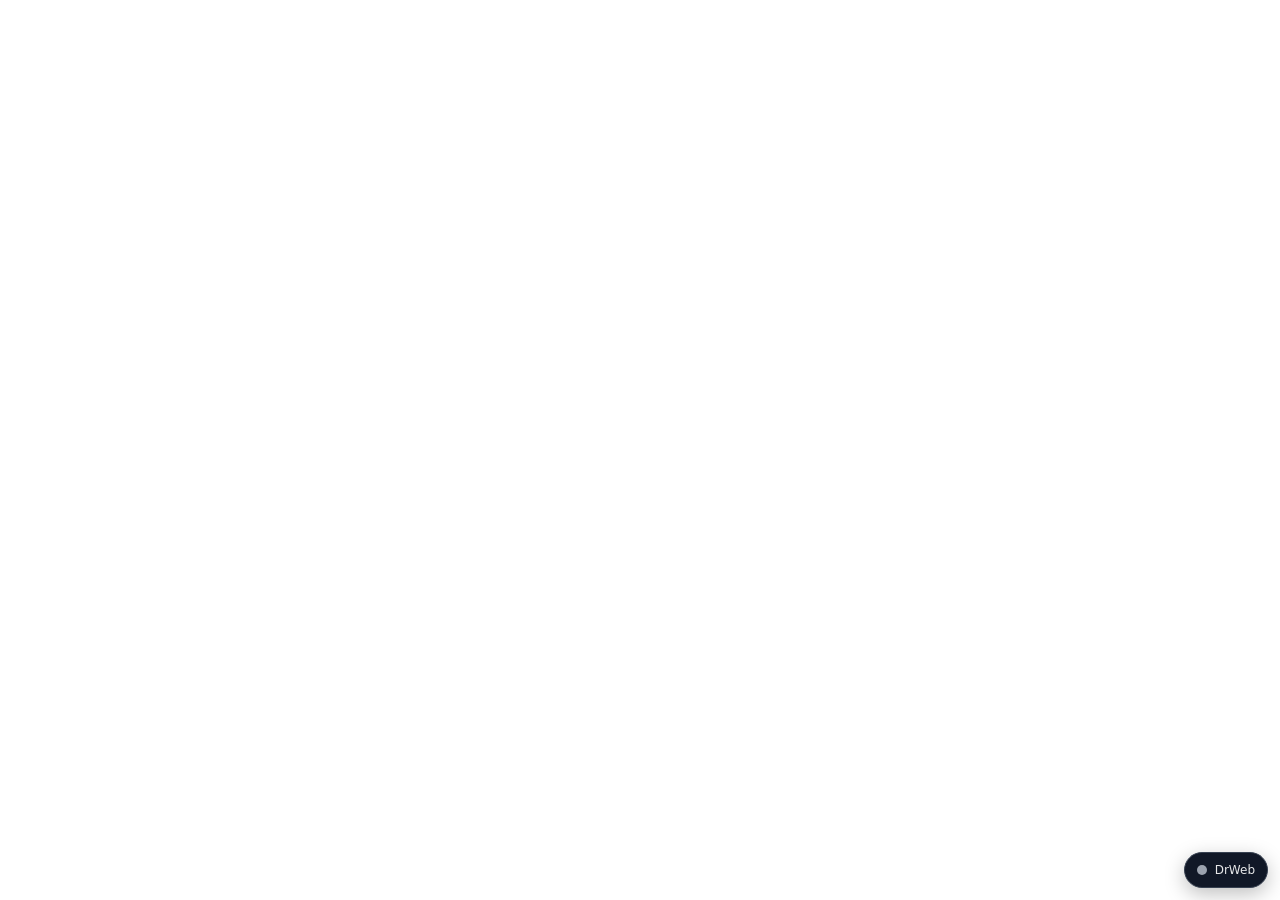
==== commit 829d5878: "fix: prevent tts overlap and tighten gps radius" ====
--- a/index.html
+++ b/index.html
@@ -34,11 +34,12 @@
     // TTS Interceptor i Text Cleanup
     (function() {
       let currentAudio = null;
-      
+      let playbackChain = Promise.resolve();
+
       // Czyści tekst przed wysłaniem do TTS
       function cleanTextForTTS(text) {
         if (!text || typeof text !== 'string') return text;
-        
+
         return text
           // Zamieniaj cyfry na słowa
           .replace(/\b4\b/g, 'cztery')
@@ -57,9 +58,9 @@
           .replace(/\s+/g, ' ')
           .trim();
       }
-      
-      // Zatrzymuje aktualnie odtwarzane audio
-      function stopCurrentAudio() {
+
+      // Zatrzymuje aktualnie odtwarzane audio i czyści kolejkę (opcjonalnie)
+      function stopCurrentAudio({ resetQueue = true } = {}) {
         if (currentAudio) {
           try {
             currentAudio.pause();
@@ -69,66 +70,146 @@
           }
           currentAudio = null;
         }
-      }
-      
-      // Przechwytuje wywołania Audio
+        if (resetQueue) {
+          playbackChain = Promise.resolve();
+        }
+      }
+
+      function waitForTurn(nextAudio) {
+        const active = currentAudio;
+        if (!active || active === nextAudio || active.paused || active.ended) {
+          return Promise.resolve();
+        }
+
+        return new Promise((resolve) => {
+          const cleanup = () => {
+            active.removeEventListener('ended', release);
+            active.removeEventListener('error', release);
+            active.removeEventListener('abort', release);
+            active.removeEventListener('pause', onPause);
+          };
+
+          const release = () => {
+            cleanup();
+            resolve();
+          };
+
+          const onPause = () => {
+            cleanup();
+            resolve();
+          };
+
+          active.addEventListener('ended', release, { once: true });
+          active.addEventListener('error', release, { once: true });
+          active.addEventListener('abort', release, { once: true });
+          active.addEventListener('pause', onPause, { once: true });
+        });
+      }
+
+      function prepareAudioInstance(audio) {
+        if (!audio || typeof audio.play !== 'function') return;
+
+        const releaseCurrent = () => {
+          if (currentAudio === audio) {
+            currentAudio = null;
+          }
+        };
+
+        const handlePause = () => {
+          if (audio.ended || audio.currentTime === 0 || audio.paused) {
+            releaseCurrent();
+          }
+        };
+
+        audio.addEventListener('ended', releaseCurrent);
+        audio.addEventListener('error', releaseCurrent);
+        audio.addEventListener('abort', releaseCurrent);
+        audio.addEventListener('pause', handlePause);
+
+        const originalPlay = audio.play.bind(audio);
+
+        audio.play = () => {
+          const playSequence = () =>
+            waitForTurn(audio)
+              .then(() => {
+                currentAudio = audio;
+                return originalPlay();
+              })
+              .catch((err) => {
+                releaseCurrent();
+                throw err;
+              });
+
+          playbackChain = playbackChain
+            .catch(() => {})
+            .then(playSequence);
+
+          return playbackChain.catch((err) => {
+            releaseCurrent();
+            return Promise.reject(err);
+          });
+        };
+      }
+
+      // Przechwytuje wywołania Audio i dodaje kolejkowanie odtwarzania
       const OriginalAudio = window.Audio;
-      window.Audio = function(src) {
-        stopCurrentAudio();
-        const audio = new OriginalAudio(src);
-        currentAudio = audio;
-        return audio;
-      };
-      
+      if (OriginalAudio) {
+        window.Audio = function(src) {
+          const audio = src ? new OriginalAudio(src) : new OriginalAudio();
+          prepareAudioInstance(audio);
+          return audio;
+        };
+        window.Audio.prototype = OriginalAudio.prototype;
+        Object.setPrototypeOf(window.Audio, OriginalAudio);
+      }
+
       // Przechwytuje fetch dla OpenAI TTS
       const originalFetch = window.fetch;
       window.fetch = function(...args) {
         const [url, options] = args;
-        
+
         // Sprawdź czy to może być wywołanie TTS
-        if (url && typeof url === 'string' && 
+        if (url && typeof url === 'string' &&
             (url.includes('openai') || url.includes('speech') || url.includes('tts'))) {
-          
+
           if (options && options.body) {
             try {
-              let body = options.body;
+              const body = options.body;
               if (typeof body === 'string') {
                 const data = JSON.parse(body);
-                if (data.input || data.text) {
-                  // Zatrzymaj aktualny dźwięk
+                let shouldInterrupt = false;
+
+                if (data.input) {
+                  data.input = cleanTextForTTS(data.input);
+                }
+                if (data.text) {
+                  data.text = cleanTextForTTS(data.text);
+                }
+
+                if (data.metadata && (data.metadata.interrupt || data.metadata.flushAudioQueue)) {
+                  shouldInterrupt = true;
+                }
+                if (data.interrupt || data.stopCurrentAudio) {
+                  shouldInterrupt = true;
+                }
+
+                if (shouldInterrupt) {
                   stopCurrentAudio();
-                  
-                  // Wyczyść tekst
-                  if (data.input) {
-                    data.input = cleanTextForTTS(data.input);
-                  }
-                  if (data.text) {
-                    data.text = cleanTextForTTS(data.text);
-                  }
-                  
-                  options.body = JSON.stringify(data);
-                  console.log('TTS tekst wyczyszczony:', data.input || data.text);
-                }
+                }
+
+                options.body = JSON.stringify(data);
+                console.log('TTS tekst wyczyszczony:', data.input || data.text);
               }
             } catch (e) {
               console.log('Nie udało się przetworzyć TTS request:', e);
             }
           }
         }
-        
+
         return originalFetch.apply(this, args);
       };
-      
-      // Przechwytuje createObjectURL dla audio blob
-      const originalCreateObjectURL = URL.createObjectURL;
-      URL.createObjectURL = function(blob) {
-        if (blob && blob.type && blob.type.startsWith('audio/')) {
-          stopCurrentAudio();
-        }
-        return originalCreateObjectURL.apply(this, arguments);
-      };
-      
-      console.log('TTS Interceptor załadowany - cyfry i gwiazdki będą filtrowane, audio zsynchronizowane');
+
+      console.log('TTS Interceptor załadowany - kolejka audio aktywna, cyfry i gwiazdki będą filtrowane');
     })();
   </script>
 
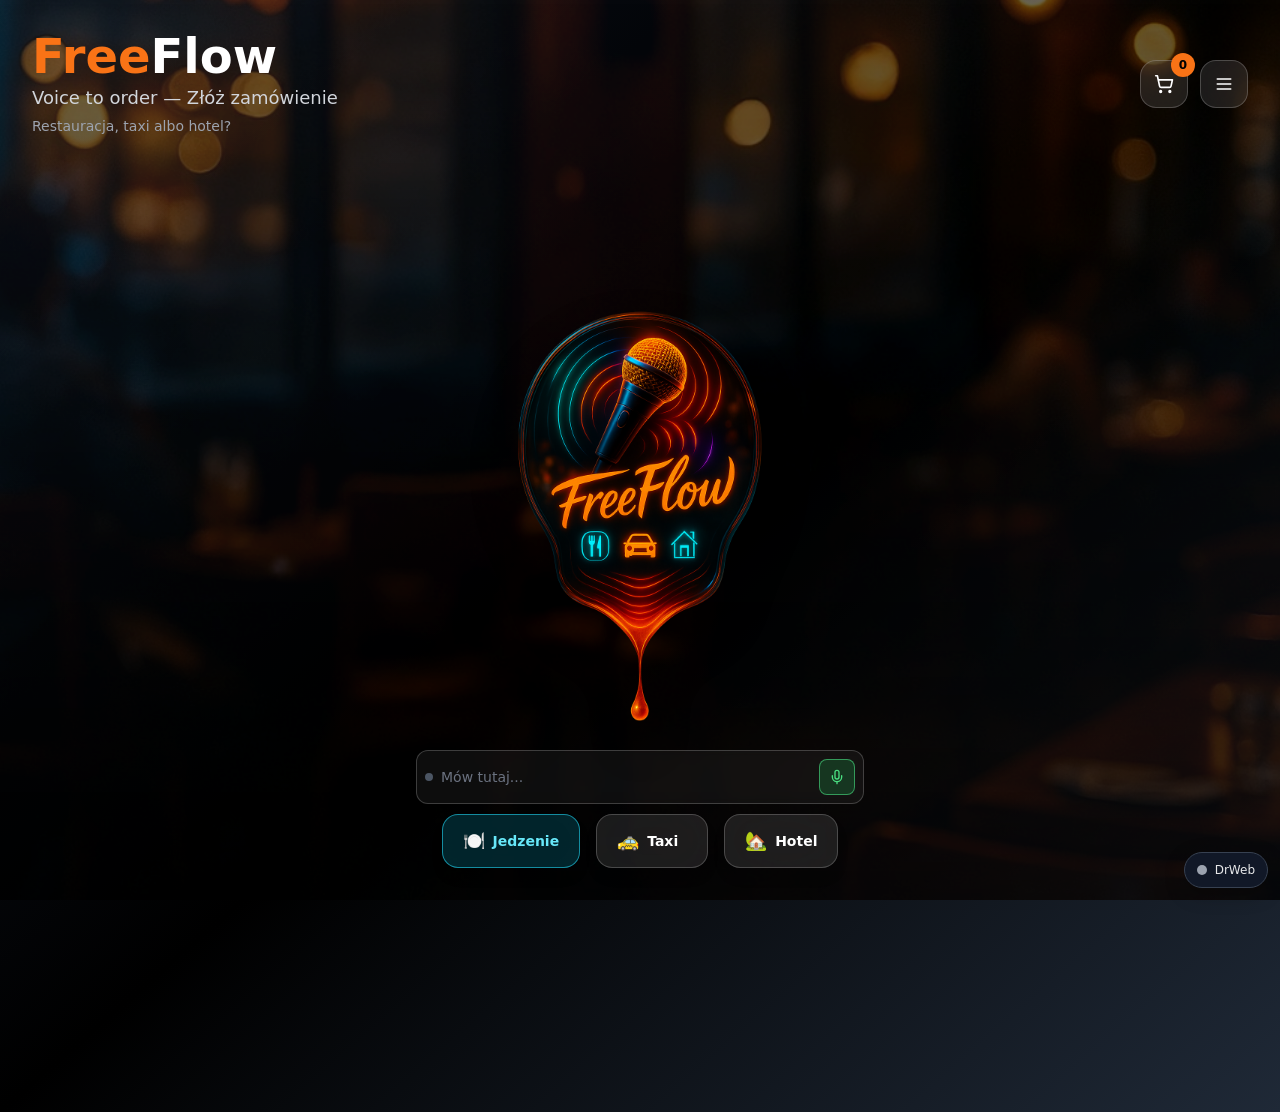
==== commit fb19bb42: "BackupBackup before reset (#6) * Create DrWebPanel.js  * Rename DrWebPanel.js to DrWebPanel.jsx  * C" ====
--- a/index.html
+++ b/index.html
@@ -34,12 +34,11 @@
     // TTS Interceptor i Text Cleanup
     (function() {
       let currentAudio = null;
-      let playbackChain = Promise.resolve();
-
+      
       // Czyści tekst przed wysłaniem do TTS
       function cleanTextForTTS(text) {
         if (!text || typeof text !== 'string') return text;
-
+        
         return text
           // Zamieniaj cyfry na słowa
           .replace(/\b4\b/g, 'cztery')
@@ -58,9 +57,9 @@
           .replace(/\s+/g, ' ')
           .trim();
       }
-
-      // Zatrzymuje aktualnie odtwarzane audio i czyści kolejkę (opcjonalnie)
-      function stopCurrentAudio({ resetQueue = true } = {}) {
+      
+      // Zatrzymuje aktualnie odtwarzane audio
+      function stopCurrentAudio() {
         if (currentAudio) {
           try {
             currentAudio.pause();
@@ -70,146 +69,66 @@
           }
           currentAudio = null;
         }
-        if (resetQueue) {
-          playbackChain = Promise.resolve();
-        }
       }
-
-      function waitForTurn(nextAudio) {
-        const active = currentAudio;
-        if (!active || active === nextAudio || active.paused || active.ended) {
-          return Promise.resolve();
-        }
-
-        return new Promise((resolve) => {
-          const cleanup = () => {
-            active.removeEventListener('ended', release);
-            active.removeEventListener('error', release);
-            active.removeEventListener('abort', release);
-            active.removeEventListener('pause', onPause);
-          };
-
-          const release = () => {
-            cleanup();
-            resolve();
-          };
-
-          const onPause = () => {
-            cleanup();
-            resolve();
-          };
-
-          active.addEventListener('ended', release, { once: true });
-          active.addEventListener('error', release, { once: true });
-          active.addEventListener('abort', release, { once: true });
-          active.addEventListener('pause', onPause, { once: true });
-        });
-      }
-
-      function prepareAudioInstance(audio) {
-        if (!audio || typeof audio.play !== 'function') return;
-
-        const releaseCurrent = () => {
-          if (currentAudio === audio) {
-            currentAudio = null;
-          }
-        };
-
-        const handlePause = () => {
-          if (audio.ended || audio.currentTime === 0 || audio.paused) {
-            releaseCurrent();
-          }
-        };
-
-        audio.addEventListener('ended', releaseCurrent);
-        audio.addEventListener('error', releaseCurrent);
-        audio.addEventListener('abort', releaseCurrent);
-        audio.addEventListener('pause', handlePause);
-
-        const originalPlay = audio.play.bind(audio);
-
-        audio.play = () => {
-          const playSequence = () =>
-            waitForTurn(audio)
-              .then(() => {
-                currentAudio = audio;
-                return originalPlay();
-              })
-              .catch((err) => {
-                releaseCurrent();
-                throw err;
-              });
-
-          playbackChain = playbackChain
-            .catch(() => {})
-            .then(playSequence);
-
-          return playbackChain.catch((err) => {
-            releaseCurrent();
-            return Promise.reject(err);
-          });
-        };
-      }
-
-      // Przechwytuje wywołania Audio i dodaje kolejkowanie odtwarzania
+      
+      // Przechwytuje wywołania Audio
       const OriginalAudio = window.Audio;
-      if (OriginalAudio) {
-        window.Audio = function(src) {
-          const audio = src ? new OriginalAudio(src) : new OriginalAudio();
-          prepareAudioInstance(audio);
-          return audio;
-        };
-        window.Audio.prototype = OriginalAudio.prototype;
-        Object.setPrototypeOf(window.Audio, OriginalAudio);
-      }
-
+      window.Audio = function(src) {
+        stopCurrentAudio();
+        const audio = new OriginalAudio(src);
+        currentAudio = audio;
+        return audio;
+      };
+      
       // Przechwytuje fetch dla OpenAI TTS
       const originalFetch = window.fetch;
       window.fetch = function(...args) {
         const [url, options] = args;
-
+        
         // Sprawdź czy to może być wywołanie TTS
-        if (url && typeof url === 'string' &&
+        if (url && typeof url === 'string' && 
             (url.includes('openai') || url.includes('speech') || url.includes('tts'))) {
-
+          
           if (options && options.body) {
             try {
-              const body = options.body;
+              let body = options.body;
               if (typeof body === 'string') {
                 const data = JSON.parse(body);
-                let shouldInterrupt = false;
-
-                if (data.input) {
-                  data.input = cleanTextForTTS(data.input);
+                if (data.input || data.text) {
+                  // Zatrzymaj aktualny dźwięk
+                  stopCurrentAudio();
+                  
+                  // Wyczyść tekst
+                  if (data.input) {
+                    data.input = cleanTextForTTS(data.input);
+                  }
+                  if (data.text) {
+                    data.text = cleanTextForTTS(data.text);
+                  }
+                  
+                  options.body = JSON.stringify(data);
+                  console.log('TTS tekst wyczyszczony:', data.input || data.text);
                 }
-                if (data.text) {
-                  data.text = cleanTextForTTS(data.text);
-                }
-
-                if (data.metadata && (data.metadata.interrupt || data.metadata.flushAudioQueue)) {
-                  shouldInterrupt = true;
-                }
-                if (data.interrupt || data.stopCurrentAudio) {
-                  shouldInterrupt = true;
-                }
-
-                if (shouldInterrupt) {
-                  stopCurrentAudio();
-                }
-
-                options.body = JSON.stringify(data);
-                console.log('TTS tekst wyczyszczony:', data.input || data.text);
               }
             } catch (e) {
               console.log('Nie udało się przetworzyć TTS request:', e);
             }
           }
         }
-
+        
         return originalFetch.apply(this, args);
       };
-
-      console.log('TTS Interceptor załadowany - kolejka audio aktywna, cyfry i gwiazdki będą filtrowane');
+      
+      // Przechwytuje createObjectURL dla audio blob
+      const originalCreateObjectURL = URL.createObjectURL;
+      URL.createObjectURL = function(blob) {
+        if (blob && blob.type && blob.type.startsWith('audio/')) {
+          stopCurrentAudio();
+        }
+        return originalCreateObjectURL.apply(this, arguments);
+      };
+      
+      console.log('TTS Interceptor załadowany - cyfry i gwiazdki będą filtrowane, audio zsynchronizowane');
     })();
   </script>
 
